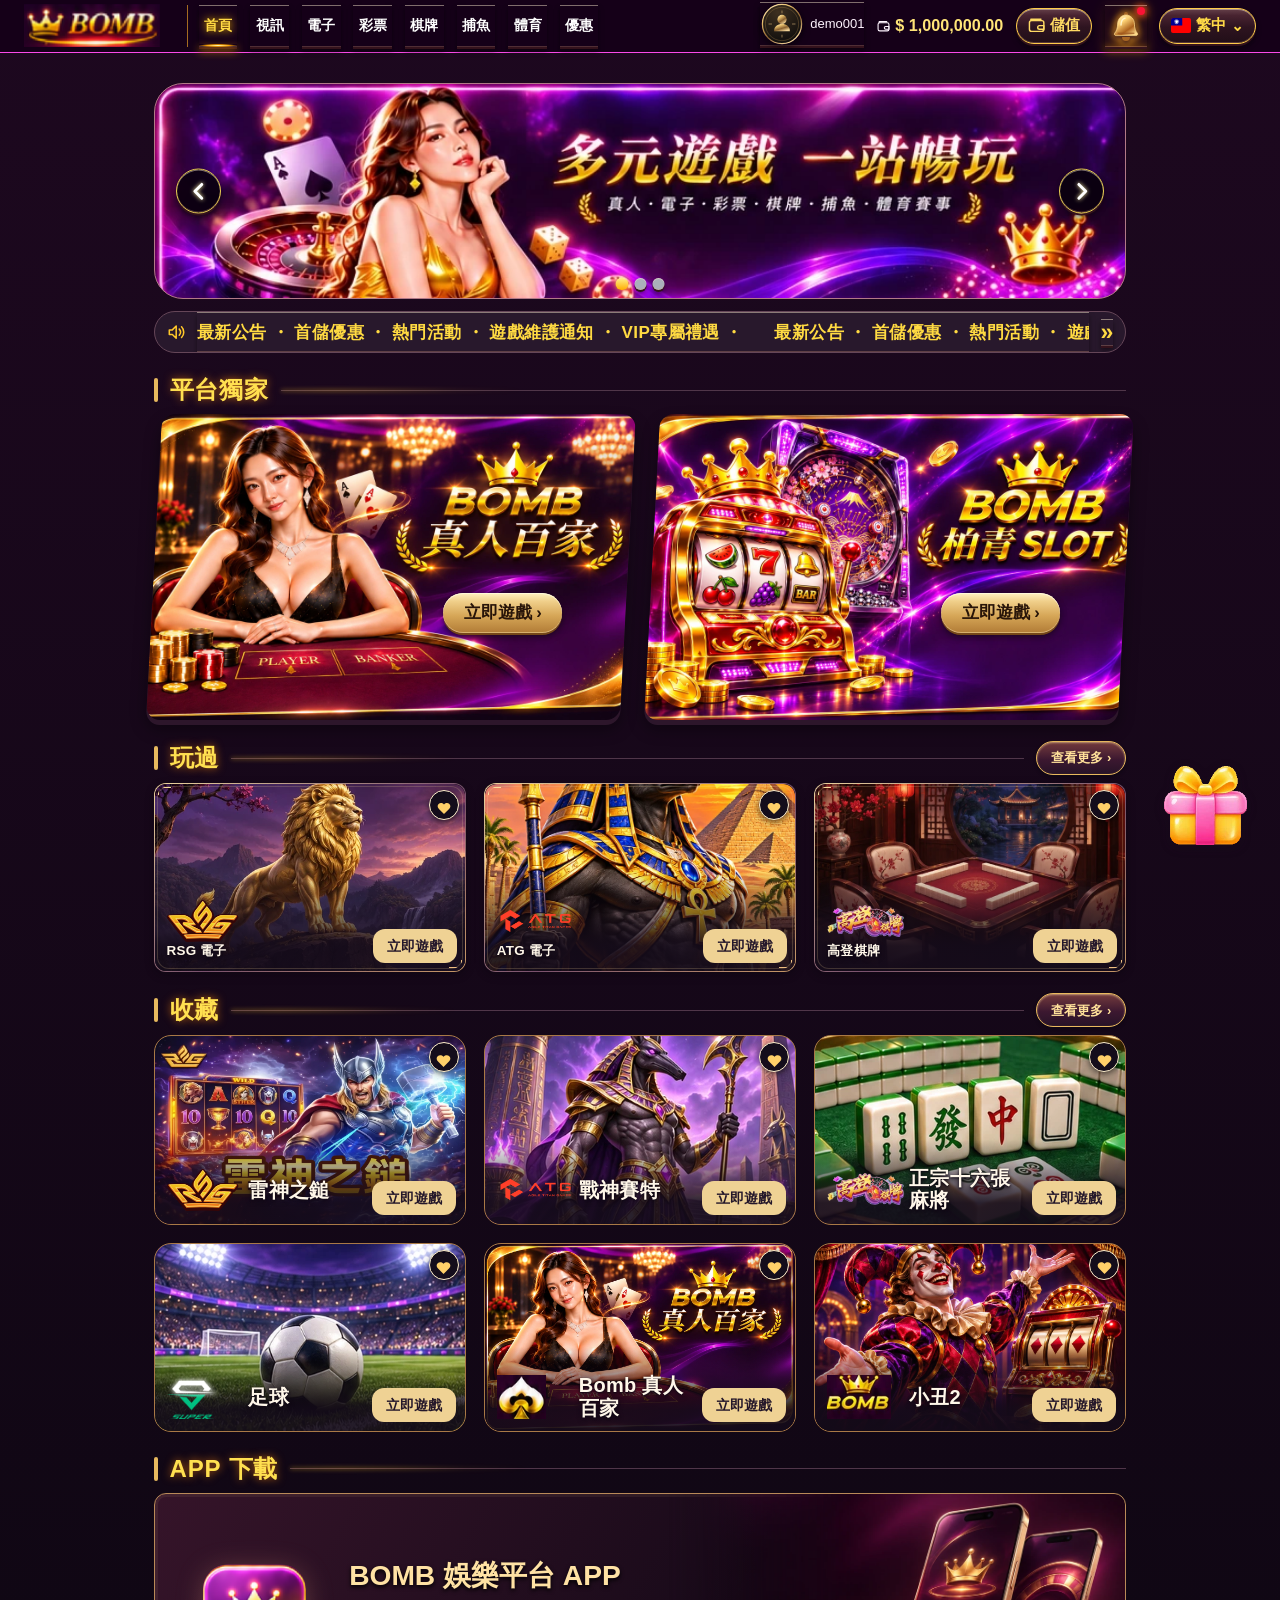
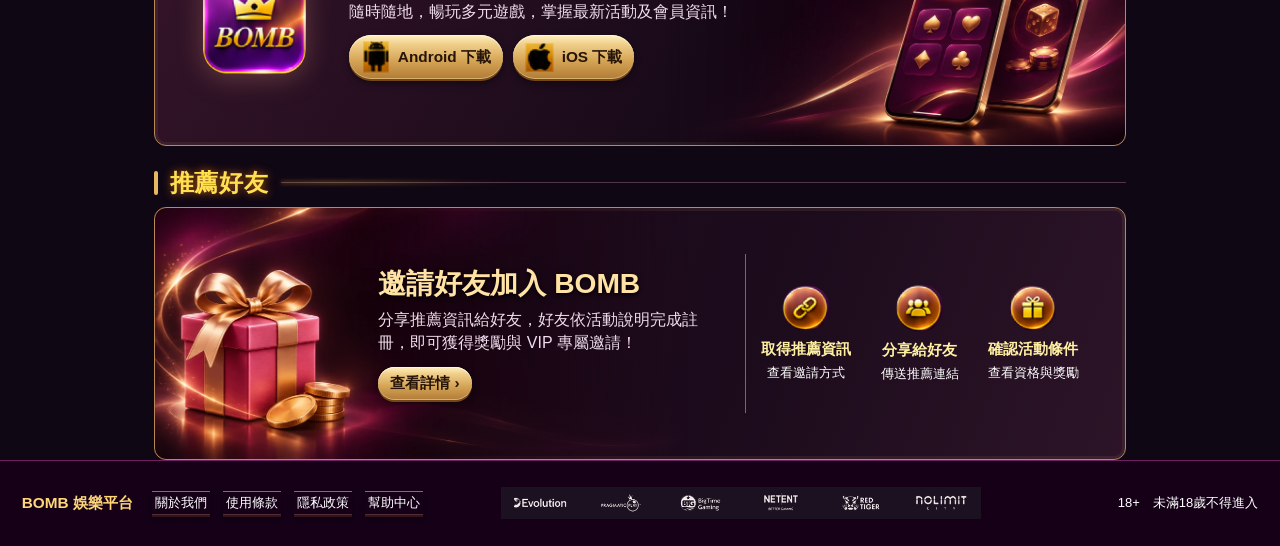
==== index.html @ a10dd6bf "Add files via upload" ====
<!doctype html>
<html lang="zh-Hant">
<head>
<meta charset="utf-8"><meta name="viewport" content="width=device-width, initial-scale=1, viewport-fit=cover">
<title>BOMB 娛樂平台｜RWD 首頁</title>
<style>

:root{--bg:#150018;--gold:#ffda44;--magenta:#fb47ef;--ink:#fff4ff;--panel:#250025;--shadow:0 0 3px #fff,0 0 9px #fe4fd9,0 0 17px #a810c5;font-family:Arial,"Noto Sans TC","Microsoft JhengHei",sans-serif;color-scheme:dark}
*{box-sizing:border-box}html{scroll-behavior:smooth}body{margin:0;min-width:320px;color:#fff;background:radial-gradient(ellipse at top,#31002d 0%,#19001c 42%,#100013 88%);overflow-x:hidden}button{font:inherit;cursor:pointer;color:inherit}button:focus-visible,a:focus-visible{outline:2px solid white;outline-offset:3px}img{display:block;max-width:100%}svg{display:block}button{touch-action:manipulation}
.site-width{width:min(calc(100% - 20px),1690px);margin-inline:auto}.screen{padding-bottom:30px}.neon{border:2px solid #f75bec;box-shadow:inset 0 0 9px #e14bd185,var(--shadow);background:linear-gradient(155deg,#350338,#17001e 70%)}
.icon{width:1.15em;height:1.15em;stroke:currentColor;stroke-width:2;fill:none;stroke-linecap:round;stroke-linejoin:round;display:inline-block;vertical-align:-.18em}.gold{color:var(--gold)}
.top{position:sticky;top:0;z-index:60;border-bottom:1px solid #fa49e8;background:#150018ed;backdrop-filter:blur(14px);padding-top:env(safe-area-inset-top,0px)}
.topline{min-height:42px;display:flex;align-items:center;gap:clamp(10px,1.4vw,22px)}
.brand{display:flex;align-items:center;gap:5px;color:#ffeb75;text-shadow:0 0 8px #f8aa00;text-decoration:none;white-space:nowrap;min-width:max-content}.brand-symbol{width:31px;height:31px;filter:drop-shadow(0 0 3px #ffd24a)}.brand-type{display:flex;flex-direction:column;line-height:.85}.brand-type b{font:bold italic 24px Georgia,serif}.brand-type small{font-size:9px;font-weight:800;letter-spacing:.12em;margin-top:5px}
.primary-menu{display:flex;align-items:center;gap:clamp(8px,1.45vw,23px);margin-right:auto}.primary-menu button{background:none;border:0;font-weight:700;font-size:clamp(11px,1.15vw,17px);white-space:nowrap;transition:color .2s}.primary-menu button:hover,.primary-menu button.selected{color:var(--gold);text-shadow:0 0 9px #ffb700}
.top-actions{margin-left:auto;display:flex;align-items:center;gap:9px}.outline-gold{display:inline-flex;align-items:center;justify-content:center;gap:5px;background:linear-gradient(#571027,#22001b 65%);border:1.5px solid #ffcc4a;border-radius:999px;padding:6px 10px;font-weight:750;font-size:13px;color:#fff3c1;white-space:nowrap;box-shadow:inset 0 0 9px #ffa93466,0 0 7px #fbae44}.outline-gold:hover{filter:brightness(1.2)}.deposit-mini{background:linear-gradient(#ffec87,#f5ac00);color:#3d1500;padding-inline:12px}.notification{position:relative;background:transparent;border:0;padding:5px;display:grid;place-items:center}.notification .icon{width:23px;height:23px}.unread{position:absolute;top:2px;right:2px;background:#fa1336;width:8px;height:8px;border-radius:50%;box-shadow:0 0 7px #f13}.avatar{height:28px;width:28px;border:2px solid var(--gold);border-radius:50%;object-fit:cover}.top-drop{position:relative}
.dropdown{position:absolute;right:0;top:calc(100% + 10px);z-index:90;background:#240329f5;border:1px solid #f8c32a;border-radius:13px;box-shadow:var(--shadow);min-width:175px;padding:7px;display:none}.dropdown.open{display:block}.dropdown button{border:none;background:none;color:#fff;display:flex;align-items:center;gap:8px;padding:9px;width:100%;text-align:left;border-radius:6px;font-size:12px}.dropdown button:hover{background:#66316b}.dropdown p{font-size:12px;margin:8px}
.main{padding-top:5px}.hero{position:relative;border-radius:23px;overflow:hidden;aspect-ratio:1166 / 329;background:#20001e;isolation:isolate}.hero>picture,.hero>picture img{height:100%;width:100%;object-fit:fill}.hero-nav{position:absolute;top:50%;transform:translateY(-50%);border:1px solid #e9cf54;border-radius:50%;background:#09000cba;color:#fff;width:38px;height:38px;display:grid;place-items:center;z-index:3}.hero-nav.prev{left:2.2%}.hero-nav.prev svg{transform:rotate(180deg)}.hero-nav.next{right:2.2%}.hero-nav:hover{background:#7d1b6d}.dots{position:absolute;bottom:9%;left:50%;transform:translateX(-50%);display:flex;gap:6px;z-index:3}.dots button{width:8px;height:8px;padding:0;border:0;background:#aab0ba;border-radius:50%;box-shadow:0 0 3px #fff}.dots button.on{background:linear-gradient(#ffef8a,#ffad00);width:14px;border-radius:30px;box-shadow:0 0 6px #ffc220}.hero .slide-treatment{position:absolute;inset:0;pointer-events:none;opacity:0;transition:opacity .3s}.hero[data-slide="1"] .slide-treatment{opacity:.22;background:linear-gradient(135deg,#ff550080,transparent,#0000ff80)}.hero[data-slide="2"] .slide-treatment{opacity:.24;background:linear-gradient(30deg,#f00c,#9e00fb00,#f9c70066)}
.marquee{display:flex;align-items:center;gap:12px;position:relative;height:33px;border-radius:50px;margin-top:12px;padding:0 12px;overflow:hidden;background:#140017}.marquee>svg{flex:none;color:#ffc729;z-index:2}.marquee-window{flex:1;overflow:hidden;min-width:0}.marquee-motion{display:flex;width:max-content;animation:marquee 24s linear infinite}.marquee-motion span{white-space:nowrap;font-weight:bold;color:#ffda42;font-size:13px;letter-spacing:.025em;padding-right:24px}.marquee:hover .marquee-motion{animation-play-state:paused}.more-announcement{flex:none;background:transparent;border:0;color:var(--gold);font-weight:900;font-size:23px;padding:0;z-index:2}@keyframes marquee{to{transform:translateX(-50%)}}
.section{margin-top:18px}.section-heading{display:flex;align-items:center;gap:9px;margin:0 0 14px;min-height:32px;font-weight:900;font-size:clamp(21px,2.5vw,34px);color:#ffe050;letter-spacing:.035em;text-shadow:0 0 8px #b55e10}.section-heading .icon{width:1.05em;height:1.05em}.heading-line{height:2px;flex:1;background:linear-gradient(90deg,#ffbf31,#ff79d7 50%,transparent);box-shadow:0 0 9px #f59d28}.section-heading .section-link{margin-left:auto;background:transparent;border:0;color:#ffe03a;font-size:.55em;white-space:nowrap}
.feature-grid{display:grid;grid-template-columns:repeat(2,minmax(0,1fr));gap:2.2%}.feature{position:relative;overflow:hidden;aspect-ratio:423/205;border-radius:22px;background:linear-gradient(110deg,#60140b,#28021a 55%,#180017);border-color:#ff7aa5}.feature:nth-child(2){background:linear-gradient(120deg,#28024d,#1b0023 70%);border-color:#db6dff}.feature-art{position:absolute;left:0;top:0;height:100%;width:62%;object-fit:cover;object-position:top left;mask-image:linear-gradient(to right,#000 76%,transparent)}.feature:nth-child(2) .feature-art{width:72%;object-position:center;mask-image:linear-gradient(to right,#000 70%,transparent)}.feature-text{position:absolute;right:3%;top:18%;width:55%;text-align:center;text-shadow:0 2px 6px #000,0 0 7px #ffc56f}.feature-text h3{font:bold italic clamp(22px,3.0vw,45px) Georgia,'Noto Serif TC',serif;margin:0 0 4px}.feature-text p{font-size:clamp(19px,2.25vw,34px);font-weight:900;margin:0 0 13px}.goldbtn{border:0;border-radius:100px;background:linear-gradient(180deg,#fff2a7 0%,#ffd44c 47%,#f5a900 100%);color:#301a00;box-shadow:inset 0 1px 2px #fff,0 2px 4px #070003,0 0 9px #ffae28;font-weight:900;white-space:nowrap}.goldbtn:hover{filter:brightness(1.16);transform:translateY(-1px)}.feature:nth-child(2) .feature-text p{display:none}.feature .goldbtn{padding:8px 25px;font-size:clamp(12px,1.65vw,22px)}
.games-grid{display:grid;grid-template-columns:repeat(3,minmax(0,1fr));gap:12px}.game-card{display:flex;align-items:center;gap:12px;min-width:0;position:relative;padding:10px;border-radius:16px;min-height:111px;transition:transform .2s,filter .2s;background:linear-gradient(180deg,#4f0c51,#240128 28%,#2c0830 75%,#1d001e)}.game-card:hover,.favorite-card:hover{transform:translateY(-2px);filter:brightness(1.13)}.game-card .game-art{width:28%;aspect-ratio:1;object-fit:cover;flex:none;border-radius:11px;box-shadow:0 0 6px #ff87c8;overflow:hidden}.game-info{min-width:0;flex:1;text-align:left}.game-info strong{display:block;font-size:clamp(15px,1.55vw,23px);font-weight:850;line-height:1.12;white-space:normal}.game-info small{display:block;font-size:clamp(10px,1vw,14px);line-height:1.4;white-space:nowrap;color:#fff}.game-info small:first-of-type{margin-top:5px}.play-dot{display:grid;place-items:center;flex:none;width:28px;height:28px;border:0;border-radius:50%;background:linear-gradient(#fff3a6,#ffb900);color:#1a0904;box-shadow:0 0 5px #fbce29;font-weight:900}#favorites{display:none}.favorite-grid{display:none;grid-template-columns:repeat(2,minmax(0,1fr));gap:9px}.favorite-card{min-height:78px;display:flex;align-items:center;gap:12px;padding:7px;border-radius:15px;min-width:0;transition:transform .2s,filter .2s}.favorite-card .game-art{width:62px;height:62px;border-radius:10px;object-fit:cover}.favorite-card .game-info strong{font-size:clamp(14px,1.7vw,22px)}.favorite-card .game-info small{color:#ffe39a}.favorite-card .goldbtn{padding:7px 16px;font-size:clamp(11px,1vw,16px);margin-left:auto}.favorite-rem{border:0;color:#ffe86a;background:none;font-size:12px;padding:3px}
.app-banner{position:relative;display:flex;align-items:center;gap:20px;min-height:179px;padding:20px 3%;border-radius:22px;overflow:hidden;background:radial-gradient(ellipse at 70% 60%,#6e064c,#2c0528 65%,#1e0217)}.app-logo{width:135px;height:135px;border-radius:25px;flex:none;display:grid;place-items:center;background:linear-gradient(150deg,#8e28bd,#230025);border:2px solid #f8a5f0;box-shadow:var(--shadow);color:gold;font:bold italic 25px Georgia}.app-logo .icon{width:65px;height:65px}.app-copy{z-index:2;min-width:0}.app-copy h3{font-size:clamp(22px,2.3vw,34px);color:var(--gold);margin:0}.app-copy p{font-size:14px;margin:5px 0 15px}.app-copy button{margin-right:10px;padding:10px 23px}.app-phones{position:absolute;right:2%;bottom:-7%;height:120%;max-width:46%;object-fit:contain;object-position:right bottom;mask-image:linear-gradient(90deg,transparent,#000 30%)}
.referral{display:grid;grid-template-columns:22% 38% 1fr;gap:12px;align-items:center;position:relative;overflow:hidden;min-height:185px;border-radius:22px;padding:12px 18px;background:radial-gradient(ellipse at 62% 50%,#5c0858,#220026 70%)}.gift-art{width:100%;height:155px;object-fit:cover;object-position:center;mask-image:linear-gradient(90deg,#000 52%,transparent 82%)}.referral-copy h3{font-size:clamp(20px,2.2vw,31px);margin:0 0 8px;color:#ffe050}.referral-copy p{font-size:clamp(11px,1.1vw,15px);line-height:1.5;margin:0 0 9px}.referral-copy .goldbtn{padding:8px 30px;font-size:16px}.ref-steps{display:flex;justify-content:space-evenly;gap:10px;border-left:1px solid #e25dba;padding-left:15px}.ref-step{display:grid;justify-items:center;gap:6px;min-width:0;text-align:center}.step-circle{height:43px;width:43px;border-radius:50%;background:linear-gradient(#ffeb92,#edac08);display:grid;place-items:center;color:#4b2000;box-shadow:0 0 7px #ffb82d}.ref-step strong{color:#fff0a1;font-size:13px}.ref-step small{font-size:10px;white-space:nowrap}
.footer{display:flex;align-items:center;justify-content:space-between;border-top:1px solid #8c267d;color:#fff;font-size:13px;min-height:72px;margin-top:30px;gap:15px}.footer div{display:flex;gap:27px}.footer button{border:0;background:none;color:#fff;font-size:13px}.floating{position:fixed;right:10px;top:39%;z-index:40;display:flex;flex-direction:column;gap:5px}.floating button{height:52px;width:52px;border-radius:10px;border:1px solid #e6d0ff;background:linear-gradient(145deg,#3c4fe2,#0832a8);box-shadow:0 0 7px #de60ff;font-size:11px;display:flex;flex-direction:column;align-items:center;justify-content:center;gap:3px}.floating button:nth-child(2){background:linear-gradient(145deg,#ff52b1,#9f0051)}.floating button:nth-child(3){background:linear-gradient(145deg,#af25ff,#6500a7)}.floating svg{width:22px;height:22px}
.mobile-bottom{display:none}.modal-wrap{position:fixed;inset:0;z-index:101;background:#050007c8;display:none;align-items:center;justify-content:center;padding:20px}.modal-wrap.open{display:flex}.modal{max-width:460px;width:100%;padding:22px;border-radius:20px;background:#24002a;border:2px solid #e95dd9;box-shadow:0 0 25px #f052ef}.modal h3{color:#ffe277;margin:0 0 12px;font-size:22px}.modal p{line-height:1.6;font-size:14px}.modal .modal-actions{display:flex;justify-content:flex-end;gap:12px}.modal .modal-actions button{padding:9px 18px}.modal-close{border:1px solid #ffca3a;color:#ffda70;background:transparent;border-radius:20px}
@media(max-width:899px){
 .screen{padding-bottom:calc(74px + env(safe-area-inset-bottom,0px))}.site-width{width:calc(100% - 20px)}.topline{height:49px;min-height:49px;gap:5px}.brand-symbol{width:25px;height:25px}.brand-type b{font-size:20px}.brand-type small{font-size:7px;margin-top:3px}.primary-menu,.deposit-mini,.avatar{display:none}.top-actions{gap:5px}.outline-gold{padding:5px 6px;font-size:10px;gap:2px}.outline-gold .icon{width:14px;height:14px}.notification{padding:3px}.notification .icon{width:21px;height:21px}.unread{width:7px;height:7px}.main{padding-top:2px}
 .hero{aspect-ratio:883/222;border-radius:17px}.hero-nav{width:22px;height:22px}.hero-nav svg{width:14px}.dots{bottom:8%;gap:4px}.dots button{height:5px;width:5px}.dots button.on{width:11px}
 .marquee{height:21px;margin-top:7px;padding:0 7px;gap:5px;border-width:1px}.marquee>svg{height:14px;width:14px}.marquee-motion span{font-size:9px;padding-right:12px}.more-announcement{font-size:17px}
 .section{margin-top:8px}.section-heading{font-size:clamp(15px,4vw,22px);min-height:21px;margin-bottom:6px;gap:5px}.section-heading .section-link{font-size:10px}.feature-grid{gap:3%}.feature{aspect-ratio:415/225;border-radius:12px;border-width:1.5px}.feature-art{width:100%;height:80%;object-fit:cover;object-position:center top;mask-image:linear-gradient(to bottom,#000 0%,#000 45%,transparent 100%)}.feature:nth-child(2) .feature-art{width:100%;height:83%;mask-image:linear-gradient(to bottom,#000 0%,#000 50%,transparent 100%)}.feature-text{top:auto;bottom:5%;left:0;width:100%;right:0}.feature:first-child .feature-text h3::after{content:" 真人百家"}.feature-text h3{font-size:clamp(11px,3.25vw,20px);margin:0 0 3px}.feature-text p{display:none}.feature .goldbtn{font-size:clamp(8px,2.3vw,12px);padding:3px 12px}
 .games-grid{gap:4px}.game-card{gap:4px;padding:3px;border-radius:10px;min-height:43px;aspect-ratio:auto;border-width:1.2px}.game-card .game-art{width:32%;border-radius:6px}.game-info strong{font-size:clamp(8.5px,2.5vw,13px);line-height:1.12}.game-info small{font-size:clamp(6.5px,1.8vw,9px);line-height:1.2}.game-info small:first-of-type{margin-top:2px}.play-dot{width:clamp(12px,3.2vw,18px);height:clamp(12px,3.2vw,18px);font-size:9px}
 #favorites{display:block}.favorite-grid{display:grid;gap:5px}.favorite-card{min-height:46px;aspect-ratio:auto;padding:3px 5px;border-radius:10px;border-width:1.1px;gap:5px}.favorite-card .game-art{width:19%;height:auto;aspect-ratio:1;border-radius:5px}.favorite-card .game-info strong{font-size:clamp(9px,2.7vw,13px)}.favorite-card .game-info small{font-size:clamp(7px,1.95vw,10px)}.favorite-card .goldbtn{padding:4px 6px;font-size:clamp(7px,1.85vw,9px)}.favorite-card .favorite-rem{display:none}
 .app-section,.footer,.floating{display:none}.referral{grid-template-columns:24% 41% 1fr;gap:3px;min-height:76px;aspect-ratio:auto;padding:5px;border-radius:12px;border-width:1.3px}.gift-art{width:100%;height:100%;object-fit:cover}.referral-copy h3{font-size:clamp(10px,2.7vw,15px);margin:0 0 2px}.referral-copy p{font-size:clamp(6px,1.5vw,8px);line-height:1.25;margin:0 0 4px}.referral-copy .goldbtn{padding:3px 12px;font-size:clamp(8px,2vw,10px)}.ref-steps{flex-direction:column;gap:1px;padding-left:4px}.ref-step{display:flex;align-items:center;gap:4px;text-align:left}.step-circle{width:clamp(13px,3.4vw,18px);height:clamp(13px,3.4vw,18px);flex:none;font-size:10px}.ref-step strong{font-size:clamp(6px,1.65vw,8px)}.ref-step small{display:none}
 .mobile-bottom{display:flex;position:fixed;bottom:0;left:0;right:0;z-index:70;background:linear-gradient(#530b51ed,#160017f5);border:2px solid #db46ce;border-bottom:0;border-radius:28px 28px 0 0;box-shadow:0 0 12px #fb45d4;align-items:center;justify-content:space-around;height:calc(59px + env(safe-area-inset-bottom,0px));padding-bottom:env(safe-area-inset-bottom,0px)}.mobile-bottom button{flex:1;border:0;background:transparent;color:#fff;display:flex;flex-direction:column;align-items:center;justify-content:center;font-size:clamp(9px,2.6vw,12px);font-weight:bold;gap:3px;height:100%;padding:0}.mobile-bottom .icon{width:22px;height:22px}.mobile-bottom button.active{color:#ffe7a0;background:linear-gradient(#ffe07a,#e68c00);border:1px solid #ffe58c;box-shadow:0 0 13px #ffb31c;border-radius:20px;margin:5px 2px}.mobile-bottom .crown-zone{position:relative;color:#ffce38;justify-content:flex-end;padding-bottom:3px}.crown-orb{height:63px;width:63px;position:absolute;bottom:18px;left:50%;transform:translateX(-50%);background:radial-gradient(circle,#8c2a06 35%,#240014 69%);border:2px solid #ffc335;box-shadow:0 0 9px #ffd41b,0 0 18px #ff9b00;display:grid;place-items:center;border-radius:50%;animation:crownPulse 2.1s ease-in-out infinite}.crown-orb svg{height:39px;width:39px;filter:drop-shadow(0 0 6px #ffcf35)}.mobile-bottom .crown-zone strong{position:relative;z-index:1;color:#ffc633;font-size:14px;text-shadow:0 0 6px #fda000}
}
@keyframes crownPulse{0%,100%{filter:brightness(1);box-shadow:0 0 8px #ffd41b,0 0 17px #ff9b00}50%{filter:brightness(1.28);box-shadow:0 0 13px #ffec72,0 0 28px #ff9b00}}
@media(prefers-reduced-motion:reduce){.marquee-motion,.crown-orb{animation:none}}


/* Scale the original compositions within the same responsive document. */
:root {
  --u: min(calc((100vw - 20px) / 1168), calc(1690px / 1168));
  --safe-top: env(safe-area-inset-top, 0px);
  --safe-bottom: env(safe-area-inset-bottom, 0px);
  --safe-left: env(safe-area-inset-left, 0px);
  --safe-right: env(safe-area-inset-right, 0px);
  --gold-text: #ffe478;
}
body { background: radial-gradient(ellipse at 50% 43%,#350128,#1c0029 72%,#18001e); }
.top { padding-top: var(--safe-top); }
.topline { height: max(45px,calc(48 * var(--u))); gap: calc(18 * var(--u)); }
.brand img { width: calc(133 * var(--u)); }
.primary-menu { flex: 1; justify-content: space-between; gap: 2px; border-left: 1px solid #a46b21; padding-left: calc(10 * var(--u)); }
.primary-menu button { position: relative; padding: calc(11 * var(--u)) calc(5 * var(--u)); font-size: calc(17 * var(--u)); }
.primary-menu button.selected::after { content: ""; position: absolute; inset: auto 0 0; height: 3px; background: radial-gradient(ellipse,#fff9b1,#ffa400 40%,transparent 75%); box-shadow: 0 4px 9px #ff9400; }
.top-actions { gap: calc(11 * var(--u)); }
.outline-gold { font-size: calc(15 * var(--u)); padding: calc(7 * var(--u)) calc(10 * var(--u)); color: #ffda47; }
.deposit-mini { background: linear-gradient(#551029,#330023); color:#ffdb64; }
.notification { color:#ffe64b; filter: drop-shadow(0 0 4px #f89c00); }
.notification .icon { width: calc(31 * var(--u)); height: calc(31 * var(--u)); fill: #ffcd23; }
.avatar-button { padding:0; border:0; background:none; }
.avatar { width:calc(39 * var(--u)); height:calc(39 * var(--u)); }
.hero { aspect-ratio:1168/332; border-radius:calc(29 * var(--u)); touch-action:pan-y; background:
    radial-gradient(ellipse at 45% 96%,#d20aff 0%,transparent 24%),
    radial-gradient(ellipse at 10% 28%,#5c0577,transparent 43%),
    radial-gradient(ellipse at 95% 38%,#470765,transparent 45%),
    repeating-linear-gradient(158deg,transparent 0 24%,#6e00a656 26%,transparent 29%),
    linear-gradient(120deg,#2e0053,#160026 67%,#480068); }
.hero::before {content:"";position:absolute;left:29%;right:-14%;bottom:-50%;height:70%;border-radius:50%;border-top:calc(5 * var(--u)) solid #af4bff;box-shadow:0 -4px 15px #9f19ff,0 -10px 25px #f030f9;transform:rotate(-11deg);pointer-events:none;}
.hero>picture { position:absolute; inset:0; }
.hero>picture .hero-art { position:absolute; left:4.8%; bottom:0; width:auto; height:99%; object-fit:contain; }
.hero-decor { position:absolute; width:auto; pointer-events:none; }
.d-hero-crown { bottom:0; right:0; height:45%; }
.d-dice { bottom:0; left:38%; height:43%; }
.m-streak,.m-chip,.mobile-title { display:none; }
.hero-copy { position:absolute; left:40%; top:18%; right:9%; text-align:center; }
.hero-copy h1 { color:#ffd249; background:linear-gradient(#fffdf0 31%,#ffe94e 54%,#ffa000 90%); background-clip:text; -webkit-text-fill-color:transparent; filter:drop-shadow(0 0 5px #f4533c); margin:0; font:900 italic calc(56 * var(--u))/1.12 'Noto Serif CJK TC',serif; letter-spacing:.045em; white-space:nowrap; }
.hero-copy p { margin:calc(10 * var(--u)) 0 0; font-size:calc(19 * var(--u)); font-weight:800; letter-spacing:.11em; color:#fff0fa; text-shadow:0 2px 4px black; }
.dots { left:54%; bottom:16%; }
.dots button { width:calc(12 * var(--u)); height:calc(12 * var(--u)); }
.dots button.on { width:calc(13 * var(--u)); }
.hero-nav { width:calc(45 * var(--u)); height:calc(45 * var(--u)); }
.hero-nav .icon { width:55%;height:55%;stroke-width:3; }
.marquee { height:calc(39 * var(--u)); margin-top:calc(18 * var(--u)); }
.marquee-window { background:none; border:0; text-align:left; padding:0; height:100%; }
.marquee-motion>span { padding-right:calc(8 * var(--u)); }
.marquee-motion span { font-size:calc(17 * var(--u)); }
.section { margin-top:calc(22 * var(--u)); }
.section-heading { font-size:calc(34 * var(--u)); min-height:calc(41 * var(--u)); margin-bottom:calc(17 * var(--u)); }
.heading-icon { width:1.16em; height:1.16em; flex:none; }
.heading-icon img { width:100%; height:100%; object-fit:contain; }
.heading-line { background:linear-gradient(90deg,#ff9a1c 0%,#fff8a7 5%,#ea5fff 18%,#b719ac 84%,transparent); flex:auto; position:relative; }
.heading-line::before {content:"";position:absolute;inset:-5px 0;background:radial-gradient(ellipse at 6% 50%,#ffc029aa,transparent 17%);filter:blur(2px);}
.feature-grid { margin-inline:1.65% 6.25%; gap:2.4%; }
.feature { aspect-ratio:535/262; transform:skewX(-3deg); border-color:#ffe485; box-shadow:0 0 9px #ff5aa7,0 0 18px #ec187c,inset 0 0 11px #ff992f; background:radial-gradient(ellipse at 48% 0,#913739,#230b07 57%,#1a030a); }
.feature:nth-child(2) {border-color:#ffe289;background:radial-gradient(ellipse at 72% 20%,#5f2434,#2b1006 55%,#1e002a);}
.feature-art { width:61%; transform:skewX(3deg) scale(1.025); object-fit:cover; mask-image:linear-gradient(90deg,#000 75%,transparent); }
.feature:nth-child(2) .feature-art {width:61%;mask-image:linear-gradient(90deg,#000 77%,transparent);}
.feature-text { width:45%; top:12%; right:1.5%; transform:skewX(3deg); color:var(--gold-text); }
.feature-text h3 { font-size:calc(56 * var(--u)); line-height:1.03; }
.feature-text p { font-size:calc(35 * var(--u)); margin-bottom:calc(22 * var(--u)); }
.feature:nth-child(2) h3 { max-width:4.1em; margin:0 auto calc(22 * var(--u)); font-size:calc(45 * var(--u)); line-height:1.15; }
.feature .goldbtn { padding:calc(10 * var(--u)) calc(31 * var(--u)); font-size:calc(24 * var(--u)); }
.games-grid { gap:calc(17 * var(--u)) calc(13 * var(--u)); }
.game-card,.favorite-card { border-color:#f891df; box-shadow:inset 0 0 9px #e14bd170,0 0 4px #ff98dc,0 0 9px #e61bc86c; }
.game-card::before,.favorite-card::before,.feature::before,.app-banner::before,.referral::before { content:""; position:absolute; inset:0; background:radial-gradient(ellipse 39% 6% at 50% 0,#fff3fc,#ff35c8 34%,transparent 100%); pointer-events:none; z-index:2; }
.game-card { cursor:pointer; height:calc(122 * var(--u)); min-height:0; padding:calc(10 * var(--u)); gap:calc(15 * var(--u)); }
.game-card picture { flex:0 0 34%; min-width:0; }
.game-card .game-art { width:100%; aspect-ratio:124/88; object-fit:cover; box-shadow:none; }
.game-info strong { font-size:calc(23 * var(--u)); }
.game-info small { font-size:calc(14 * var(--u)); }
.game-info .play-time {display:flex;gap:.8em;}
.play-dot { width:calc(35 * var(--u));height:calc(35 * var(--u));font-size:calc(16 * var(--u));padding:0; }
.game-card:hover,.favorite-card:hover,.feature:focus-within,.feature:hover { filter:brightness(1.16); }
.app-banner,.referral { min-height:0; border-color:#ffc46f; box-shadow:var(--shadow),inset 0 0 16px #ff7d44; background:
  radial-gradient(ellipse at 7% -22%,#e7731c,transparent 32%),
  radial-gradient(ellipse at 92% 115%,#d66922,transparent 36%),
  linear-gradient(126deg,#250721,#4d0c44 50%,#210824); }
.app-banner {height:calc(207 * var(--u)); padding:0 4.6%; gap:calc(24 * var(--u));}
.app-logo { width:calc(147 * var(--u));height:auto;border:0;box-shadow:none; }
.app-copy h3,.referral-copy h3 {font-size:calc(32 * var(--u));text-shadow:0 2px 4px #000;}
.app-copy p,.referral-copy p {font-size:calc(16 * var(--u));}
.app-copy button,.referral-copy .goldbtn {font-size:calc(19 * var(--u));padding:calc(10 * var(--u)) calc(30 * var(--u));}
.app-phones { height:100%;bottom:0;right:6%;max-width:34%;mask-image:none; }
.referral {height:calc(212 * var(--u));grid-template-columns:17.8% 36% 1fr;gap:calc(12 * var(--u));padding:0 1.2%;}
.gift-art {height:auto;width:100%;object-fit:contain;mask-image:none;}
.step-art { width:calc(72 * var(--u)); margin-bottom:calc(4 * var(--u)); }
.ref-steps { height:74%;align-items:center;padding-left:calc(15 * var(--u)); }
.ref-step { display:grid; grid-template-columns:auto auto; align-items:center; gap:calc(5 * var(--u)); }
.ref-step .step-art { grid-column:1/-1; }
.ref-step .step-circle { width:calc(31 * var(--u));height:calc(31 * var(--u));font-size:calc(17 * var(--u));font-weight:800; }
.ref-step strong { font-size:calc(15 * var(--u)); white-space:nowrap; }
.ref-step small { display:block;font-size:calc(13 * var(--u));margin-top:.45em; }
.footer { min-height:calc(81 * var(--u));margin-top:calc(35 * var(--u)); }
.floating { top:clamp(160px,42.5vh,680px); right:max(8px,calc((100vw - 1690px) / 2)); }
#floatActions {display:grid;gap:5px;}
#floatActions[hidden] {display:none;}
.floating button {width:calc(62 * var(--u));height:calc(53 * var(--u));font-size:calc(11 * var(--u));}
.float-art {width:56%;height:58%;object-fit:contain;}
#floatToggle {height:24px;width:28px;align-self:end;background:#3a1046;}
.modal-wrap { position:fixed; padding:0; width:min(460px,calc(100vw - 30px)); height:auto; max-height:calc(100dvh - var(--safe-top) - var(--safe-bottom) - 24px); overflow:auto; inset:0; margin:auto; border:0; background:transparent; color:white; }
.modal-wrap[open] {display:block;}
.modal-wrap::backdrop {background:#050007c8;}
.modal {border-width:2px;box-shadow:none;}
.modal-content-list {display:grid;gap:6px;margin:10px 0;}
.modal-content-list button {text-align:left; background:#501657; border:1px solid #9e459d; padding:8px;border-radius:8px;}
.modal-content-list button:hover {background:#752877;}
.modal-close[hidden] {display:none;}

@media(max-width:899px) {
  :root { --u:calc(100vw / 941); }
  body {background:radial-gradient(ellipse at 48% 27%,#230623,#10000d 73%);}
  .site-width {width:calc(100% - max(6vw, var(--safe-left) + var(--safe-right)));}
  .top {border:0;background:#140011f0;}
  .topline {height:calc(83 * var(--u));min-height:39px;width:90%;}
  .brand img {width:calc(205 * var(--u));}
  .avatar-button,.deposit-mini,.desktop-title {display:none;}
  .mobile-title {display:inline;}
  .top-actions {gap:calc(12 * var(--u));}
  .top-actions .notification {order:5;color:#fff;filter:none;}
  .notification .icon {height:calc(46 * var(--u));width:calc(46 * var(--u));fill:none;}
  .outline-gold {padding:calc(8 * var(--u)) calc(14 * var(--u));font-size:calc(23 * var(--u));color:#fff;gap:calc(7 * var(--u));}
  .outline-gold .icon {width:calc(28 * var(--u));height:calc(28 * var(--u));}
  .main {padding-top:calc(4 * var(--u));padding-bottom:calc(148 * var(--u) + var(--safe-bottom));}
  .hero {aspect-ratio:886/224;border-radius:calc(33 * var(--u));}
  .hero>picture .hero-art {left:auto;right:1%;height:100%;}
  .d-hero-crown,.d-dice {display:none;}
  .m-streak {display:block;left:0;top:0;height:100%;}
  .m-chip {display:block;left:31%;bottom:6%;height:25%;}
  .hero-copy {left:9%;top:23%;right:auto;width:53%;}
  .hero-copy h1 {font-size:calc(51 * var(--u));letter-spacing:.018em;}
  .hero-copy p {display:block;font-size:calc(26 * var(--u));margin:calc(9 * var(--u)) 0 0;}
  .hero-copy p.desktop-title {display:none;}
  .hero-nav {width:calc(51 * var(--u));height:calc(51 * var(--u));}
  .dots {left:50%;bottom:8%;gap:calc(13 * var(--u));}
  .dots button {width:calc(15 * var(--u));height:calc(15 * var(--u));}
  .dots button.on {width:calc(27 * var(--u));}
  .marquee {height:calc(44 * var(--u));margin-top:calc(15 * var(--u));}
  .marquee-motion span {font-size:calc(21 * var(--u));color:white;}
  .section {margin:calc(11 * var(--u)) calc(12 * var(--u)) 0;}
  .section-heading {font-size:calc(36 * var(--u));min-height:calc(42 * var(--u));margin-bottom:calc(8 * var(--u));}
  .section-heading .section-link {font-size:calc(23 * var(--u));padding:0;}
  .feature-grid {margin:0 2%;gap:5%;}
  .feature {aspect-ratio:412/217;transform:skewX(-10deg);border-radius:calc(27 * var(--u));}
  .feature:first-child {border-color:#fff0c5;background:linear-gradient(#4e1f05,#220602);box-shadow:0 0 8px #ff6821,inset 0 0 8px #ff7926;}
  .feature:nth-child(2) {border-color:#fdd4ff;background:linear-gradient(#310372,#200024);box-shadow:0 0 8px #d22bff,inset 0 0 8px #ac1fff;}
  .feature-art,.feature:nth-child(2) .feature-art { transform:skewX(10deg) scale(1.07);width:100%; height:73%;mask-image:linear-gradient(#000 81%,transparent);object-position:center top;}
  .feature-text {transform:skewX(10deg);top:auto;bottom:4%;width:100%;color:#fff0fa;text-shadow:0 2px 5px #000;}
  .feature-text h3,.feature:nth-child(2) h3 {font-size:calc(29 * var(--u));max-width:none;margin:0 0 calc(5 * var(--u));}
  .feature .goldbtn {font-size:calc(22 * var(--u));padding:calc(4 * var(--u)) calc(26 * var(--u));}
  .games-grid {gap:calc(8 * var(--u)) calc(14 * var(--u));}
  .game-card {height:calc(89 * var(--u));padding:calc(6 * var(--u));gap:calc(10 * var(--u));border-radius:calc(20 * var(--u));}
  .game-card picture {flex-basis:36%;}
  .game-card .game-art {aspect-ratio:98/75;}
  .game-info strong {font-size:calc(22 * var(--u));}
  .game-info small {font-size:calc(16 * var(--u));}
  .game-info .play-time {display:block;}
  .play-dot {width:calc(28 * var(--u));height:calc(28 * var(--u));font-size:calc(17 * var(--u));align-self:flex-end;margin-bottom:calc(6 * var(--u));}
  .favorite-grid {gap:calc(8 * var(--u)) calc(15 * var(--u));}
  .favorite-card {position:relative;height:calc(78 * var(--u));min-height:0;border-radius:calc(18 * var(--u));padding:0 calc(20 * var(--u));gap:calc(20 * var(--u));}
  .favorite-card picture {flex:0 0 24%;min-width:0;}
  .favorite-card .game-art {width:100%;aspect-ratio:90/66;}
  .favorite-card .game-info strong {font-size:calc(21 * var(--u));}
  .favorite-card .game-info small {font-size:calc(16 * var(--u));color:white;}
  .favorite-card .goldbtn {font-size:calc(15 * var(--u));padding:calc(7 * var(--u)) calc(12 * var(--u));}
  .referral {height:calc(148 * var(--u));margin-inline:calc(-5 * var(--u));grid-template-columns:24% 43% 1fr;gap:2px;padding:0 1%;border-radius:calc(20 * var(--u));}
  .referral-copy h3 {font-size:calc(26 * var(--u));margin:0 0 2px;}
  .referral-copy p {font-size:calc(15 * var(--u));margin:0 0 4px;}
  .referral-copy .goldbtn {font-size:calc(19 * var(--u));padding:calc(5 * var(--u)) calc(22 * var(--u));}
  .ref-steps {align-items:stretch;height:auto;padding-left:calc(12 * var(--u));gap:calc(3 * var(--u));}
  .ref-step {display:flex;gap:calc(10 * var(--u));}
  .ref-step .step-art {display:none;}
  .ref-step .step-circle {width:calc(31 * var(--u));height:calc(31 * var(--u));font-size:calc(18 * var(--u));}
  .ref-step strong {font-size:calc(15 * var(--u));}
  .ref-step small {font-size:calc(12 * var(--u));margin-top:0;}
  .mobile-bottom { left:max(2.4vw,var(--safe-left));right:max(2.4vw,var(--safe-right));bottom:calc(7 * var(--u) + var(--safe-bottom));height:calc(110 * var(--u));padding:calc(4 * var(--u));border:1px solid #ff80e9;border-radius:calc(48 * var(--u));background:radial-gradient(ellipse at 50% 100%,#650946,transparent 70%),linear-gradient(#381530,#15091a 65%,#29051f);box-shadow:inset 0 0 9px #ff78df80,0 0 6px #ff58d7,0 0 0 100vmax transparent;}
  .mobile-bottom::after {content:"";position:absolute;z-index:-1;top:100%;left:-3vw;right:-3vw;height:calc(10 * var(--u) + var(--safe-bottom));background:#11000f;}
  .mobile-bottom button {position:relative;font-size:calc(24 * var(--u));white-space:nowrap;gap:2px;}
  .mobile-bottom button.active {margin:0;background:radial-gradient(ellipse at 46% 100%,#ffb100,#7b3304 63%,#f8a708);color:#fff2c8;border-radius:calc(36 * var(--u));}
  .nav-art {height:calc(44 * var(--u));width:auto;object-fit:contain;}
  .mobile-bottom .crown-zone {padding-bottom:calc(5 * var(--u));}
  .mobile-bottom .crown-zone strong {font-size:calc(27 * var(--u));}
  .crown-orb {width:calc(115 * var(--u));height:calc(104 * var(--u));bottom:calc(41 * var(--u));border:0;background:radial-gradient(circle,#a94704,#38030c 64%,#ff9d10 70%,transparent 73%);animation:crownPulse 2.1s ease-in-out infinite,crownGlint 5.2s ease-in-out infinite;}
  .crown-orb img {width:118%;max-width:none;height:100%;object-fit:contain;}
  .crown-zone:active .crown-orb {scale:.90;}
}
@keyframes crownGlint {0%,70%,74%,100%{opacity:1}72%{opacity:.86}76%{opacity:.96}}
@media(prefers-reduced-motion:reduce){html{scroll-behavior:auto}.marquee-motion,.crown-orb{animation:none}.game-card,.favorite-card{transition:none}}

.hero {border-color:#fff4ff;box-shadow:inset 0 0 8px #ff008e,0 0 4px #fff,0 0 10px #ff32da,0 0 21px #fe04a6;}
.hero-nav {background:#08000de0;}
.hero-nav .icon {filter:drop-shadow(0 0 2px #fff5a9);}
.d-upper-light {top:0;right:9%;height:22%;}
.m-upper-chip {display:none;}
.hero::after {content:"";position:absolute;pointer-events:none;inset:0;border-radius:inherit;box-shadow:inset 0 0 9px #ff16cb, inset 0 2px 2px #fff3e9;z-index:2;}
@media(max-width:899px) {
  .d-upper-light {display:none;}
  .m-upper-chip {display:block;top:0;left:47%;height:16%;}
  .m-streak {height:100%;}
  .hero-copy {left:9.5%;width:51%;top:24%;}
  .hero-copy h1 {font-size:calc(57 * var(--u));}
  .hero-copy p {font-size:calc(24 * var(--u));}
  .ref-step>div {font-size:calc(15 * var(--u));line-height:1.1;}
  .ref-step {min-height:0;}
  .gift-art {max-height:calc(136 * var(--u));}
  .referral-copy h3 {line-height:1.13;}
  .referral-copy p {line-height:1.2;}
  .game-info .play-time span {display:block;}
  .game-info .play-time span:first-child::before {content:"";display:inline-block;width:.62em;height:.56em;margin-right:.3em;border-radius:1px;background:radial-gradient(circle,#3b1a00 28%,#ffcf42 33%);}
  .game-card .play-dot {margin-left:calc(-4 * var(--u));}
  .game-card .game-info small {font-size:calc(15 * var(--u));}
  .favorite-card .goldbtn {font-size:calc(17 * var(--u));padding-inline:calc(15 * var(--u));}
  .mobile-bottom button.active {border-color:#ffd753;}
}
.hero-nav {padding:0;}
@media(max-width:899px) {
  :root {--vertical-gap:clamp(0px,calc((100dvh - 181vw - var(--safe-top) - var(--safe-bottom)) / 10),9px);}
  .section {margin-top:calc(11 * var(--u) + var(--vertical-gap));}
  .game-card {height:calc(89 * var(--u) + var(--vertical-gap) * .65);}
  .favorite-card {height:calc(78 * var(--u) + var(--vertical-gap) * .65);}
  .mobile-bottom::before {
    content:"";
    position:absolute;
    inset:0;
    border-radius:inherit;
    pointer-events:none;
    background:radial-gradient(ellipse 48% 7% at 30% 0%,#fff3fd,#ff28be 22%,transparent 65%),
      radial-gradient(ellipse 49% 7% at 72% 0%,#fff3fd,#ff28be 22%,transparent 65%),
      radial-gradient(ellipse 47% 8% at 50% 100%,#ffd0fa,#fc32dc 42%,transparent 76%);
  }
}

@media(max-width:899px) {
  .main {padding-bottom:calc(174 * var(--u) + var(--safe-bottom));}
}

.app-copy button {display:inline-flex;align-items:center;gap:.5em;}
.app-os {width:calc(29 * var(--u));height:calc(32 * var(--u));object-fit:contain;mix-blend-mode:multiply;}
.download-art {position:absolute;right:3%;bottom:18%;height:40%;width:auto;}
.hero-copy {top:21.5%;}
.floating {top:min(calc(460 * var(--u)),64vh);}
.game-card {border-radius:calc(17 * var(--u));}
@media(max-width:899px) {
  :root {--vertical-gap:clamp(0px,calc((100dvh - 181vw - var(--safe-top) - var(--safe-bottom)) / 10),14px);}
  .hero-copy {top:24%;}
  .referral-copy h3 {font-style:italic;}
  .game-card {border-radius:calc(20 * var(--u));}
}

/* Independent vector surface keeps the center notch aligned with the crown. */
.dock-surface { display:none; }
@media(max-width:899px) {
  .mobile-bottom {
    display:grid;
    grid-template-columns:repeat(5,minmax(0,1fr));
    isolation:isolate;
    height:calc(118 * var(--u));
    padding:calc(14 * var(--u)) calc(10 * var(--u)) calc(5 * var(--u));
    border:0;
    background:none;
    box-shadow:none;
  }
  .mobile-bottom::before { content:none; }
  .dock-surface {
    display:block;
    position:absolute;
    inset:0;
    width:100%;
    height:100%;
    z-index:-1;
    overflow:visible;
    pointer-events:none;
    filter:drop-shadow(0 2px 3px #f52fc375);
  }
  .mobile-bottom button { width:100%; height:100%; min-width:0; gap:calc(5 * var(--u)); font-size:calc(24 * var(--u)); line-height:1.05; }
  .mobile-bottom button:not(.crown-zone) { padding-top:calc(1 * var(--u)); }
  .mobile-bottom button.active {
    width:94%;
    justify-self:center;
    border:1px solid #ffda58;
    border-radius:calc(35 * var(--u));
    color:#fff5db;
    background:radial-gradient(ellipse at 51% 99%,#ffed7b 0%,#e58300 12%,transparent 52%),
      radial-gradient(ellipse at 50% 0%,#ffe170 0%,#e19202 27%,transparent 68%),
      linear-gradient(180deg,#985107,#512808 67%,#935000);
    box-shadow:inset 0 0 6px #ffc85b,0 1px 6px #f7a82b;
  }
  .nav-art {height:calc(44 * var(--u));}
  .mobile-bottom svg.nav-art { width:calc(54 * var(--u)); color:#fff5db; }
  .mobile-bottom .crown-zone { padding-bottom:calc(5 * var(--u)); }
  .mobile-bottom .crown-zone strong {font-size:calc(28 * var(--u));}
  .crown-orb {bottom:calc(39 * var(--u));width:calc(119 * var(--u));height:calc(108 * var(--u));}
}
@media(max-width:899px) {
  .mobile-bottom [data-action="home"] .nav-art {
    height:calc(43 * var(--u));
    filter:drop-shadow(0 1px 1px #331300aa);
  }
}


/* Collapsed quick tools: only the transparent animated gift, no label or tile. */
@media (min-width:900px) {
  #floatToggle.is-collapsed {
    width:calc(70 * var(--u));
    height:calc(70 * var(--u));
    min-width:48px;
    min-height:48px;
    padding:0;
    display:flex;
    align-items:center;
    justify-content:center;
    border:0;
    border-radius:0;
    background:transparent;
    box-shadow:none;
    outline-offset:3px;
    cursor:pointer;
    overflow:visible;
  }
  #floatToggle.is-collapsed:hover {filter:brightness(1.12);}
  #floatToggle.is-collapsed .float-gift-icon {
    display:block;
    width:100%;
    height:100%;
    object-fit:contain;
    pointer-events:none;
    filter:drop-shadow(0 3px 5px rgba(24,8,25,.35));
  }
}

/* BOMB draggable floating tools: unobstructed gift when collapsed. */
@media (min-width:900px) {
  .floating { touch-action:none; }
  #floatToggle { touch-action:none; user-select:none; -webkit-user-select:none; }
  #floatToggle.is-collapsed { cursor:grab; }
  #floatToggle.is-collapsed:active { cursor:grabbing; }
  .floating.is-dragging { transition:none !important; }
  .floating.is-dragging #floatToggle { cursor:grabbing !important; }
}

@media (min-width:900px) {
  .top > .topline { width:calc(100% - 48px); }
  .top .primary-menu { flex:0 1 auto; gap:clamp(6px,1vw,18px); }
  .top .top-actions { gap:clamp(12px,1.25vw,24px); }
  .top-actions .avatar-button { order:-1; }
  .top-actions > .notification { display:inline-grid; place-items:center; color:#ffe9ad; }
  .top .primary-menu button { font-size:clamp(11px,1.08vw,16px); }
  .top .brand img { scale:.95; transform-origin:left center; }
  .top-actions .deposit-mini, .top-actions #languageBtn { font-size:.94em; }
  .top-actions .notification .icon { width:22px; height:22px; fill:none; }
  .top-actions .avatar { scale:.95; }
}
#walletBtn {
  min-height:44px;
  padding:2px 0;
  gap:6px;
  border:0;
  background:none;
  box-shadow:none;
  filter:none;
}
#walletBtn .wallet-icon, #walletBtn .wallet-chevron { display:none; }
#walletBtn .wallet-readout { display:grid; justify-items:start; gap:4px; white-space:nowrap; }
#walletBtn .wallet-account, #walletBtn .wallet-line-label {
  display:inline; color:#fff4ff; font-size:13px; line-height:1.35;
}
#walletBtn .wallet-line-label { margin-inline-end:5px; }
#walletBtn .wallet-amount { color:#ffe478; line-height:1.3; font-variant-numeric:tabular-nums; }
#walletBtn:hover .wallet-amount { color:#fff2a7; }
@media (max-width:899px) {
  .top > .topline { min-height:48px; }
  #walletBtn .wallet-readout { gap:1px; }
  #walletBtn .wallet-account, #walletBtn .wallet-line-label { font-size:clamp(10px,2.8vw,13px); }
  #walletBtn .wallet-amount { font-size:clamp(11px,3.1vw,15px); }
  #walletBtn .wallet-line-label { margin-inline-end:3px; }
}
</style>
<style>

/* BOMB quick-tools detail panel — desktop only; independent from site dialog */
#bombQuickPanel{position:fixed;z-index:92;width:min(340px,calc(100vw - 100px));max-height:calc(100dvh - 30px);overflow:auto;padding:15px 14px 13px;border:1.5px solid #f3a9e4;border-radius:18px;background:linear-gradient(155deg,#501238 0%,#300b2a 70%,#27051e 100%);box-shadow:0 0 15px #ff5ce484, inset 0 0 16px #ff74c01f;color:#fff6e7;font-family:inherit}
#bombQuickPanel[hidden]{display:none!important}
#bombQuickPanel *{box-sizing:border-box}
.bqp-head{display:flex;gap:10px;align-items:center;padding-right:22px;margin-bottom:10px}
.bqp-icon{flex:none;width:42px;height:42px;display:grid;place-items:center;border:1px solid #f2bc75;border-radius:12px;background:linear-gradient(145deg,#7f1b55,#3e0a35);box-shadow:0 0 9px #f991a077;font-size:22px}
.bqp-title{font-size:19px;font-weight:800;color:#ffd75c}.bqp-sub{font-size:11px;color:#efd5e6;line-height:1.7;margin-top:4px}
.bqp-close{position:absolute;top:8px;right:10px;color:#ffe286;background:none;border:0;font-size:22px;cursor:pointer;line-height:1;padding:3px}
.bqp-items{display:grid;gap:7px;margin-top:11px}
.bqp-item{display:flex;gap:10px;align-items:center;width:100%;border:1px solid #a05283;border-radius:11px;padding:10px 11px;color:#ffe58c;text-align:left;background:#5b204a73;cursor:pointer;font:inherit;min-height:52px}
.bqp-item:hover,.bqp-item:focus-visible{background:#74345b;border-color:#ffd77e;outline:none}
.bqp-num{display:grid;place-items:center;flex:none;width:23px;height:23px;color:#281007;font-weight:800;font-size:12px;border-radius:50%;background:linear-gradient(#fff29f,#ffc51e)}
.bqp-rowtext{display:flex;flex-direction:column;gap:2px;flex:1}.bqp-rowtext strong{font-size:14px}.bqp-rowtext small{color:#d9aecb;font-size:10px}.bqp-chevron{font-size:17px;color:#ffe270}
.bqp-cta{display:block;width:100%;margin-top:11px;padding:10px 14px;border:0;border-radius:999px;background:linear-gradient(#fff7b2,#ffd43a 55%,#ec9d09);box-shadow:0 3px 11px #ffac4891;color:#2b1700;font-weight:900;font-size:15px;cursor:pointer}
.bqp-foot{margin:8px 0 0;text-align:center;font-size:10px;color:#b989ad}
@media(max-width:899px){#bombQuickPanel{display:none!important}}

</style>
<style id="approved-desktop-home">
@media (min-width:900px) {
  body { background:linear-gradient(#1d081f,#100714 75%); }
  .main.site-width { width:min(1200px,calc(100% - clamp(250px,24vw,360px))); margin-inline:auto; padding:30px 0 0; --u:min(1px,calc((100vw - 80px) / 1200)); }
  .main .hero { aspect-ratio:1200/267; background:#241025 url("assets/hero_primary_clean.webp") center/cover no-repeat; }
  .main .hero[data-slide="1"] { background-image:url("assets/hero_second_clean.webp"); }
  .main .hero[data-slide="2"] { background-image:url("assets/hero_3.webp"); }
  .main .hero > picture, .main .hero-decor, .main .hero-copy, .main .hero::before, .main .hero::after { display:none; }
  .main .dots { left:50%; bottom:4%; }
  .main .hero, .main .marquee { box-shadow:none; border:1px solid #b27a87; }
  .main .marquee { height:42px; margin-top:12px; background:#28182c; border-color:#654658; }
  .main .section { margin-top:21px; }
  .main .section-heading { gap:12px; min-height:32px; margin:0 0 8px; font-size:24px; }
  .main .section-heading::before { content:""; width:4px; height:24px; border-radius:2px; background:#e7b95e; }
  .main .heading-icon { display:none; }
  .main .heading-line { height:1px; background:#503649; box-shadow:none; }
  .main .feature-grid { gap:24px; margin-inline:0; }
  .main .feature { background:#28162b url("assets/desktop-exclusive-baccarat.webp") center/cover no-repeat; aspect-ratio:588/356; transform:skewX(-3deg); box-shadow:0 5px 0 #2d162b,0 9px 16px #0006; border:0; border-radius:14px; }
  .main .feature:nth-child(2) { background-image:url("assets/desktop-exclusive-slot.webp"); }
  .main .feature > picture, .main .feature-text > h3, .main .feature-text > p, .main .feature::before, .main .feature::after { display:none; }
  .main .feature-text { position:absolute; inset:0; width:auto; transform:none; padding:0; }
  .main .feature-text button { position:absolute; inset:65% auto auto 74%; transform:translate(-50%,-50%) skewX(3deg); width:max-content; min-width:0; padding:9px clamp(12px,1.6vw,24px); font-size:clamp(13px,1.3vw,19px); white-space:nowrap; opacity:1; }
  .main .feature-text button:focus-visible { opacity:1; }
  #recentGrid { grid-template-columns:repeat(3,minmax(0,1fr)); gap:16px 18px; }
  #recentGrid > :nth-child(n+7), #recentGrid .play-time { display:none; }
  #recentGrid .game-card { min-height:0; height:130px; padding:7px; gap:15px; border:1px solid #694953; border-radius:12px; box-shadow:none; background:linear-gradient(110deg,#3c2139,#291b2e); transform:none; }
  #recentGrid .game-card::before, #favoriteGrid .favorite-card::before { display:none; }
  #recentGrid picture { flex:0 0 29%; min-width:0; }
  #recentGrid .game-art { width:100%; height:94px; object-fit:cover; border-radius:8px; }
  #recentGrid .play-dot { margin-inline-start:auto; flex:0 0 auto; width:36px; height:36px; display:grid; place-items:center; color:#ffdb95; border:1px solid #b18350; background:#332334; }
  #recentGrid .game-info strong { font-size:clamp(13px,1.05vw,20px); }
  #favorites { display:block; }
  #favoriteGrid { display:grid; grid-template-columns:repeat(3,minmax(0,1fr)); gap:18px; }
  #favoriteGrid .favorite-card { position:relative; isolation:isolate; overflow:hidden; justify-self:center; display:flex; align-items:end; width:min(100%,298px); height:auto; aspect-ratio:298/304; padding:0; border:1px solid #a97946; border-radius:17px; box-shadow:none; transform:none; background:#1d1023; }
  #favoriteGrid .favorite-card picture { position:absolute; inset:0; z-index:-1; }
  #favoriteGrid .favorite-card .game-art { width:100%; height:100%; border-radius:0; object-fit:cover; }
  #favoriteGrid .favorite-card[data-cover] { background-image:var(--cover); background-size:cover; background-position:center; }
  #favoriteGrid .favorite-card[data-cover] picture, #favoriteGrid .favorite-card small, #favoriteGrid .favorite-card .goldbtn { display:none; }
  #favoriteGrid .game-info { width:100%; padding:30px 18px 15px; text-align:left; background:linear-gradient(transparent,#190e20 58%); }
  #favoriteGrid .game-info strong { font-size:20px; }
  #favoriteGrid .favorite-card::after { content:"♥"; position:absolute; top:14px; right:14px; width:32px; height:32px; display:grid; place-items:center; border-radius:50%; background:#251726; border:1px solid #bf965e; color:#f9d58f; }
  #app .app-banner, #invite .referral { position:relative; display:block; aspect-ratio:1200/223; height:auto; min-height:0; padding:0; border:0; border-radius:12px; box-shadow:none; background:#1d1025 url("assets/app_full_frame.png") center/100% 100% no-repeat; }
  #invite .referral { background-image:url("assets/referral_desktop_full.png"); }
  #app .app-banner::before, #invite .referral::before, #app .app-banner > img, #invite .referral > picture, #invite .ref-steps, #app .app-copy > :is(h3,p), #invite .referral-copy > :is(h3,p) { display:none; }
  #app .app-copy, #invite .referral-copy { position:absolute; inset:0; transform:none; }
  #app .app-copy .goldbtn, #invite .referral-copy .goldbtn { position:absolute; top:65%; bottom:8%; height:auto; width:19%; padding:0; left:18%; opacity:0; }
  #app .app-copy .goldbtn[data-action="ios"] { left:39%; }
  #invite .referral-copy .goldbtn { left:19%; top:71%; }
  #app .app-copy .goldbtn:focus-visible, #invite .referral-copy .goldbtn:focus-visible { opacity:1; }
  .home-partners { display:block; width:min(900px,100%); margin:24px auto 46px; text-align:center; }
  .home-partners h2 { font-size:18px; margin:0 0 11px; }
  .home-partners img { width:100%; height:auto; border:1px solid #543b51; border-radius:10px; }
  .footer { min-height:110px; margin-top:0; padding:0 32px; justify-content:flex-start; background:#150018; }
  .footer > span:first-child { color:#f1ca81; font-weight:bold; font-size:20px; }
  .footer > span:last-child { margin-left:auto; }
  .footer > div { gap:clamp(9px,2vw,32px); }
  .floating { top:auto; bottom:38px; right:clamp(10px,2.5vw,48px); }
  .floating[style*="top:"] { bottom:auto; }
  #floatActions { gap:7px; }
  #floatActions button { width:clamp(68px,5.94vw,114px); height:auto; aspect-ratio:136/105; padding:0; border:0; background:none; box-shadow:none; overflow:hidden; border-radius:15px; }
  #floatActions button { display:grid; place-content:center; justify-items:center; gap:3px; border:1px solid #f7cbef; background:linear-gradient(#287af1,#163e9e); box-shadow:inset 0 1px 3px #fff8,0 2px 5px #0009; color:#fff; font-size:clamp(11px,0.85vw,16px); font-weight:800; line-height:1.2; }
  #floatActions button[data-action="promo"] { background:linear-gradient(#dc1689,#89095d); }
  #floatActions button[data-action="referral"] { background:linear-gradient(#8a27ef,#46109c); }
  #floatActions svg { width:clamp(27px,2.55vw,48px); height:auto; fill:none; stroke:currentColor; stroke-width:2.7; stroke-linecap:round; stroke-linejoin:round; }
  #floatActions button[data-action="promo"] svg { color:#ffde52; }
  #floatActions button span { white-space:nowrap; }
  #floatToggle.is-collapsed { width:clamp(76px,6.67vw,128px); height:auto; aspect-ratio:1; }
  .floating:has(#floatToggle.is-collapsed) { bottom:52px; }
  .floating[style*="top:"]:has(#floatToggle.is-collapsed) { bottom:auto; }
}
@media (max-width:899px) { .home-partners { display:none; } }
</style>
<style>
#languageBtn .language-flag,
#languageMenu .language-flag {
  flex:none;
  width:20px;
  height:15px;
  border-radius:2px;
  object-fit:contain;
}
@media (max-width:899px) {
  #languageBtn .language-flag { width:14px; height:11px; }
}
</style>
<link rel="apple-touch-icon" href="assets/app_logo.png">
<link rel="stylesheet" href="catalog.css?v=56">
<link rel="stylesheet" href="desktop-games.css" media="(min-width:900px)">
<script>
  const previousPage = new URLSearchParams(location.search).get('page');
  if (previousPage === 'games') location.replace('all-games.html' + location.hash);
  if (previousPage === 'desktop-games' && matchMedia('(min-width:900px)').matches) location.replace('desktop-games.html' + location.hash);
</script>
<style>
#recentGrid .game-card {
  isolation:isolate;
  overflow:hidden;
  text-align:left;
  border:1px solid transparent;
  background:
    linear-gradient(125deg,#37203c,#191020 75%) padding-box,
    linear-gradient(145deg,#f5d89c 0%,#a87a5b 17%,#684459 45%,#9c547e 76%,#e6b57a 100%) border-box;
  box-shadow:0 3px 9px #09040c65;
}
#recentGrid .game-card::after {
  content:""; position:absolute; inset:2px; border:1px solid #f7d89b32;
  border-radius:inherit; pointer-events:none;
  background:
    linear-gradient(#f9dc9b,#f9dc9b) top left/13px 1px,
    linear-gradient(#f9dc9b,#f9dc9b) top left/1px 8px,
    linear-gradient(#edbb80,#edbb80) bottom right/13px 1px,
    linear-gradient(#edbb80,#edbb80) bottom right/1px 8px;
  background-repeat:no-repeat;
}
#recentGrid .game-card:focus-visible,
#recentGrid .game-card:hover { border-color:#f7d58a; }
@media (max-width:899px) {
  #recentGrid .game-card::after { inset:2px; border-radius:6px; background-size:8px 1px,1px 5px,8px 1px,1px 5px; }
}
#recentGrid .game-info strong { color:#fff4df; }
#recentGrid .play-dot {
  display:grid; place-items:center;
  color:#f7d58a; background:#211427;
  border:1px solid #a97b49; margin:0;
}
@media (min-width:900px) {
  #recentGrid .game-card { padding:8px; gap:12px; }
  #recentGrid picture { flex-basis:34%; }
  #recentGrid .game-art { height:92px; }
  #recentGrid .game-info { min-width:0; flex:1; }
  #recentGrid .play-dot { margin-inline-end:4px; align-self:center; }
}
@media (max-width:899px) {
  #recentGrid { gap:7px; }
  #recentGrid .game-card {
    display:flex; align-items:end; min-height:66px; height:auto; aspect-ratio:1.65;
    gap:4px; padding:5px; border-radius:9px;
  }
  #recentGrid .game-card::before {
    z-index:-1; inset:0;
    background:linear-gradient(transparent 28%,#180c1ab8 62%,#180c1a 100%);
  }
  #recentGrid .game-card picture { position:absolute; inset:0; z-index:-2; }
  #recentGrid .game-art { display:block; width:100%; height:100%; object-fit:cover; border-radius:0; }
  #recentGrid .game-info { min-width:0; flex:1; }
  #recentGrid .game-info strong { font-size:clamp(10px,2.8vw,15px); line-height:1.15; white-space:normal; }
  #recentGrid .play-dot { flex:none; width:17px; height:17px; font-size:8px; align-self:end; }
}
</style>
<link rel="stylesheet" href="back-to-top.css">
<link rel="stylesheet" href="home-cards.css">
<style>
.top-actions .notification-bell { width:24px; height:24px; display:block; filter:drop-shadow(0 2px 2px #2b0c18) drop-shadow(0 0 3px #e7aa6566); }
@media (max-width:899px) { .top-actions .notification-bell { width:clamp(20px,5.8vw,25px); height:auto; } }
</style>
<link rel="stylesheet" href="bomb-final.css?v=44">
<link rel="stylesheet" href="account-entry.css?v=60">
<link rel="stylesheet" href="shared-footer.css?v=56">
<link rel="stylesheet" href="room-transfer.css">
</head>
<body>
<svg xmlns="http://www.w3.org/2000/svg" aria-hidden="true" style="position:absolute;width:0;height:0;overflow:hidden">
<symbol id="i-crown" viewBox="0 0 24 24"><path d="M2 7l5.2 4.3L12 3l4.8 8.3L22 7l-2 12H4L2 7z" fill="currentColor" stroke="currentColor" stroke-width=".7"/><path d="M4 21h16" stroke="currentColor" stroke-width="2"/></symbol>
<symbol id="i-spade" viewBox="0 0 24 24"><path d="M12 2C9 7 2 10 2 15c0 5 6 6 9 3l-2 4h6l-2-4c3 3 9 2 9-3 0-5-7-8-10-13" fill="currentColor"/></symbol>
<symbol id="i-wallet" viewBox="0 0 24 24"><rect x="2" y="5" width="20" height="15" rx="3"/><path d="M4 5V3h14M16 12h6v5h-6a2.5 2.5 0 010-5z"/></symbol>
<symbol id="i-bell" viewBox="0 0 24 24"><path d="M18 8a6 6 0 00-12 0c0 7-3 7-3 9h18c0-2-3-2-3-9zM10 21h4"/></symbol>
<symbol id="i-globe" viewBox="0 0 24 24"><circle cx="12" cy="12" r="10"/><path d="M2 12h20M12 2c-6 5-6 15 0 20M12 2c6 5 6 15 0 20"/></symbol>
<symbol id="i-sound" viewBox="0 0 24 24"><path d="M3 9h4l5-5v16l-5-5H3zM16 8a6 6 0 010 8M19 5a10 10 0 010 14"/></symbol>
<symbol id="i-clock" viewBox="0 0 24 24"><circle cx="12" cy="12" r="10"/><path d="M12 5v7l5 3"/></symbol>
<symbol id="i-star" viewBox="0 0 24 24"><path d="M12 2l3 6.6 7 .8-5.2 5 1.4 7-6.2-3.6-6.2 3.6 1.4-7L2 9.4l7-.8z"/></symbol>
<symbol id="i-people" viewBox="0 0 24 24"><circle cx="8" cy="8" r="3"/><circle cx="17" cy="9" r="2.5"/><path d="M2 21v-3c0-6 12-6 12 0v3M16 14c3-.4 6 1 6 4v3"/></symbol>
<symbol id="i-game" viewBox="0 0 24 24"><path d="M6 7h12c4 0 5 3 6 10 .3 3-2 5-4 3l-4-3H8l-4 3c-2 2-4 0-4-3 1-7 2-10 6-10z"/><path d="M7 10v6M4 13h6M16 13h.1M20 11h.1"/></symbol>
<symbol id="i-home" viewBox="0 0 24 24"><path d="M2 11l10-8 10 8M5 10v11h14V10M9 21v-7h6v7"/></symbol>
<symbol id="i-gift" viewBox="0 0 24 24"><rect x="3" y="10" width="18" height="11"/><path d="M2 7h20v3H2zM12 7v14M12 7C6 1 3 3 5 6c1 1 5 1 7 1zm0 0c6-6 9-4 7-1-1 1-5 1-7 1z"/></symbol>
<symbol id="i-user" viewBox="0 0 24 24"><circle cx="12" cy="7" r="4"/><path d="M3 22c0-12 18-12 18 0z"/></symbol>
<symbol id="i-right" viewBox="0 0 24 24"><path d="M9 5l7 7-7 7"/></symbol>
<symbol id="i-headset" viewBox="0 0 24 24"><path d="M3 13v-2a9 9 0 0118 0v5a4 4 0 01-4 4h-3M3 12h4v7H5a2 2 0 01-2-2v-5zm14 0h4v5a2 2 0 01-2 2h-2z"/></symbol>
</svg>
<header class="top"><div class="app-install-strip" hidden>
  <img src="assets/app_logo.png" alt="" width="32" height="32">
  <strong>BOMB 娛樂平台</strong>
  <a class="app-install-link" href="app-guide.html">APP 下載</a>
  <button class="app-install-dismiss" type="button" aria-label="關閉 APP 下載提示">×</button>
</div><div class="topline site-width">
<a class="brand" href="#top" data-action="home" aria-label="BOMB 首頁"><picture><source media="(max-width:899px)" srcset="[data-uri]"><img class="" src="[data-uri]" alt=""></picture></a>
<nav class="primary-menu" aria-label="桌機主選單"><button class="selected" data-action="home">首頁</button><button data-category="視訊">視訊</button><button data-category="電子">電子</button><button data-category="彩票">彩票</button><button data-category="棋牌">棋牌</button><button data-category="捕魚">捕魚</button><button data-category="體育">體育</button><button data-action="promo">優惠</button></nav>
<div class="top-actions"><div class="top-drop member-drop">
  <button type="button" class="desktop-account-entry" id="memberMenuButton" aria-label="demo001 會員選單" aria-expanded="false" aria-controls="memberMenu"><img class="avatar" data-member-avatar src="assets/member-avatar.svg" alt="" width="40" height="40"><span>demo001</span></button>
  <nav class="dropdown member-menu" id="memberMenu" aria-label="會員選單">
    <a href="deposit.html#deposit-title">帳務中心</a>
    <a href="deposit.html#guild-promotion">公會中心</a>
    <a href="deposit.html#personal-center?tab=details">個人中心</a>
    <button type="button" data-action="logout">登出</button>
  </nav>
</div><div class="top-drop"><button id="walletBtn" class="outline-gold" aria-haspopup="true" aria-expanded="false"><svg class="icon gold wallet-icon"><use href="#i-wallet"/></svg><span class="wallet-readout"><span class="wallet-account wallet-account-mobile"><img class="wallet-avatar" data-member-avatar src="assets/member-avatar.svg" alt="" width="23" height="23"> demo001</span><span class="wallet-amount"><span class="wallet-line-label"><svg class="icon" aria-label="餘額"><use href="#i-wallet"/></svg></span><span data-room-wallet>$ 1,000,000.00</span></span></span><span class="gold wallet-chevron" aria-hidden="true">⌄</span></button><div class="dropdown" id="walletMenu"><p><strong>主錢包</strong></p><p>示範餘額：<span data-room-wallet>$ 1,000,000.00</span></p><button data-action="deposit">儲值</button><button data-action="withdraw">提領</button><button data-action="transfer">轉點</button></div></div>
<button class="outline-gold deposit-mini" data-action="deposit"><svg class="icon"><use href="#i-wallet"/></svg>儲值</button>
<div class="top-drop inbox-drop"><button class="notification" data-action="notifications" id="inboxBell" aria-label="通知"><svg class="notification-bell" viewBox="0 0 32 32" aria-hidden="true"><defs><linearGradient id="bell-metal" x2=".8" y2="1"><stop stop-color="#fff4cf"/><stop offset=".37" stop-color="#ffd477"/><stop offset=".72" stop-color="#ad631d"/><stop offset="1" stop-color="#ffdc8e"/></linearGradient></defs><path fill="#a86624" d="M14 6V4a2 2 0 1 1 4 0v2zm-2 21h8a4 4 0 0 1-8 0z"/><path fill="url(#bell-metal)" stroke="#ffdb8b" stroke-width=".75" d="M16 5c-5.1 0-8.4 4.5-8.4 9.1 0 4-1.2 7-3 9.2-.8 1 .1 2.3 1.5 2.3h19.8c1.4 0 2.3-1.3 1.5-2.3-1.8-2.2-3-5.2-3-9.2C24.4 9.5 21.1 5 16 5Z"/><path fill="none" stroke="#fff5cd" stroke-width="1.4" stroke-linecap="round" d="M11 15c0-3.7 1.6-6 4.1-6.8"/><path fill="none" stroke="#9a541f" stroke-width="1" stroke-linecap="round" d="M8 23.2h16"/></svg><span class="unread"></span></button><div class="dropdown inbox-menu" id="inboxMenu" hidden><a href="deposit.html#announcements" data-deposit-view="announcements" data-unread-link="announcements">消息中心<span class="inbox-dot" hidden aria-hidden="true"></span><span class="inbox-sr" hidden>（未讀）</span></a><a href="deposit.html#messages" data-deposit-view="messages" data-unread-link="messages">個人訊息<span class="inbox-dot" hidden aria-hidden="true"></span><span class="inbox-sr" hidden>（未讀）</span></a></div></div>
<div class="top-drop"><button id="languageBtn" class="outline-gold" aria-expanded="false" aria-haspopup="true"><img class="language-flag" id="languageFlag" src="assets/flags/tw.svg" alt="" width="20" height="15"><span id="languageLabel">繁中</span> <span class="gold">⌄</span></button><div class="dropdown" id="languageMenu"><button data-lang="繁中"><img class="language-flag" src="assets/flags/tw.svg" alt="" width="20" height="15">繁體中文</button><button data-lang="简中"><img class="language-flag" src="assets/flags/cn.svg" alt="" width="20" height="15">简体中文</button><button data-lang="EN"><img class="language-flag" src="assets/flags/gb.svg" alt="" width="20" height="15">English</button><button data-lang="VI"><img class="language-flag" src="assets/flags/vn.svg" alt="" width="20" height="15">Tiếng Việt</button><button data-lang="日本語"><img class="language-flag" src="assets/flags/jp.svg" alt="" width="20" height="15">日本語</button><button data-lang="ไทย"><img class="language-flag" src="assets/flags/th.svg" alt="" width="20" height="15">ภาษาไทย</button></div></div>
</div></div></header>
<main class="main site-width" id="top"><section class="hero neon" id="hero" data-slide="0" aria-label="活動 Banner 輪播"><picture><source media="(max-width:899px)" srcset="[data-uri]"><img class="hero-art" src="[data-uri]" alt="金色禮服女性與遊戲主視覺"></picture><img class="hero-decor d-hero-crown" src="[data-uri]" alt=""><img class="hero-decor d-dice" src="[data-uri]" alt=""><img class="hero-decor m-streak" src="[data-uri]" alt=""><img class="hero-decor m-chip" src="[data-uri]" alt=""><img class="hero-decor d-upper-light" src="[data-uri]" alt=""><img class="hero-decor m-upper-chip" src="[data-uri]" alt=""><div class="hero-copy"><h1><span class="desktop-title">多元遊戲 一站暢玩</span><span class="mobile-title">全新娛樂平台</span></h1><p class="desktop-title">真人・電子・彩票・棋牌・捕魚・體育賽事</p><p class="mobile-title">真人 × 電子 × 多元玩法</p></div><div class="slide-treatment"></div><button class="hero-nav prev" id="bannerPrev" aria-label="上一張 Banner"><svg class="icon"><use href="#i-right"/></svg></button><button class="hero-nav next" id="bannerNext" aria-label="下一張 Banner"><svg class="icon"><use href="#i-right"/></svg></button><div class="dots" id="bannerDots"><button class="on" data-slide="0" aria-label="第1張"></button><button data-slide="1" aria-label="第2張"></button><button data-slide="2" aria-label="第3張"></button></div></section>
<div class="marquee neon" role="region" aria-label="最新公告"><svg class="icon"><use href="#i-sound"/></svg><button class="marquee-window" data-action="announcements" aria-label="閱讀公告詳情"><span class="marquee-motion" id="marqueeMotion"><span><span class="desktop-title">最新公告 ・ 首儲優惠 ・ 熱門活動 ・ 遊戲維護通知 ・ VIP專屬禮遇 ・</span><span class="mobile-title">【系統公告】例行維護將於 11/12 02:00–04:00 進行　｜　【限時活動】儲值加碼　</span></span><span aria-hidden="true"><span class="desktop-title">最新公告 ・ 首儲優惠 ・ 熱門活動 ・ 遊戲維護通知 ・ VIP專屬禮遇 ・</span><span class="mobile-title">【系統公告】例行維護將於 11/12 02:00–04:00 進行　｜　【限時活動】儲值加碼　</span></span></span></button><button class="more-announcement" data-action="announcements" aria-label="查看公告">»</button></div>
<section class="section" id="featured"><h2 class="section-heading"><picture class="heading-icon"><source media="(max-width:899px)" srcset="[data-uri]"><img class="" src="[data-uri]" alt=""></picture>平台獨家<span class="heading-line"></span></h2><div class="feature-grid"><article class="feature neon"><picture><source media="(max-width:899px)" srcset="[data-uri]"><img class="feature-art" src="[data-uri]" alt="真人百家荷官"></picture><div class="feature-text"><h3>Bomb</h3><p>真人百家</p><button class="goldbtn" data-game="Bomb 真人百家">立即遊戲 ›</button></div></article><article class="feature neon"><picture><source media="(max-width:899px)" srcset="[data-uri]"><img class="feature-art" src="[data-uri]" alt="柏青哥機台"></picture><div class="feature-text"><h3>柏青哥 SLOT</h3><p>柏青哥 SLOT</p><button class="goldbtn" data-game="柏青哥 SLOT">立即遊戲 ›</button></div></article></div></section>
<section class="section" id="recent"><h2 class="section-heading"><picture class="heading-icon"><source media="(max-width:899px)" srcset="[data-uri]"><img class="" src="[data-uri]" alt=""></picture>玩過 <span class="heading-line"></span><button class="section-link" data-action="recent">查看更多 ›</button></h2><div class="games-grid" id="recentGrid"></div></section>
<section class="section" id="favorites"><h2 class="section-heading"><picture class="heading-icon"><source media="(max-width:899px)" srcset="[data-uri]"><img class="" src="[data-uri]" alt=""></picture>收藏 <span class="heading-line"></span><button type="button" class="section-link" data-action="favorites">查看更多 ›</button></h2><div class="favorite-grid" id="favoriteGrid"></div></section>
<section class="section app-section" id="app"><h2 class="section-heading"><picture class="heading-icon"><source media="(max-width:899px)" srcset="[data-uri]"><img class="" src="[data-uri]" alt=""></picture>APP 下載<span class="heading-line"></span></h2><div class="app-banner neon"><img class="app-logo" src="[data-uri]" alt="BOMB App 圖示"><div class="app-copy"><h3>BOMB 娛樂平台 APP</h3><p>隨時隨地，暢玩多元遊戲，掌握最新活動及會員資訊！</p><button class="goldbtn" data-action="android"><img class="app-os" src="[data-uri]" alt="">Android 下載</button><button class="goldbtn" data-action="ios"><img class="app-os" src="[data-uri]" alt="">iOS 下載</button></div><img class="app-phones" src="[data-uri]" alt="BOMB App 手機視覺"><img class="download-art" src="[data-uri]" alt=""></div></section>
<section class="section" id="invite"><h2 class="section-heading"><picture class="heading-icon"><source media="(max-width:899px)" srcset="[data-uri]"><img class="" src="[data-uri]" alt=""></picture>推薦好友<span class="heading-line"></span></h2><div class="referral neon"><picture><source media="(max-width:899px)" srcset="[data-uri]"><img class="gift-art" src="[data-uri]" alt="推薦好友禮盒"></picture><div class="referral-copy"><h3>邀請好友加入 BOMB</h3><p>分享推薦資訊給好友，好友依活動說明完成註冊，即可獲得獎勵與 VIP 專屬邀請！</p><button class="goldbtn" data-action="referral">查看詳情 ›</button></div><div class="ref-steps"><div class="ref-step"><img class="step-art" src="[data-uri]" alt=""><span class="step-circle">1</span><div><strong>取得推薦資訊</strong><small>查看邀請方式</small></div></div><div class="ref-step"><img class="step-art" src="[data-uri]" alt=""><span class="step-circle">2</span><div><strong>分享給好友</strong><small>傳送推薦連結</small></div></div><div class="ref-step"><img class="step-art" src="[data-uri]" alt=""><span class="step-circle">3</span><div><strong>確認活動條件</strong><small>查看資格與獎勵</small></div></div></div></div></section>

</main>
<footer class="footer shared-footer"><span>BOMB 娛樂平台</span><div><button data-action="about">關於我們</button><button data-action="terms">使用條款</button><button data-action="privacy">隱私政策</button><button data-action="help">幫助中心</button></div><picture class="footer-partners"><source media="(prefers-reduced-motion: reduce)" srcset="assets/desktop-home/partners.webp"><img src="assets/desktop-home/partners.gif" width="900" height="60" alt="合作商"></picture><span>18+　未滿18歲不得進入</span></footer>
<aside class="floating" aria-label="快速工具"><div id="floatActions" hidden><button data-action="help" aria-label="客服中心"><svg viewBox="0 0 40 40" aria-hidden="true" focusable="false"><path d="M6 24v-4a14 14 0 0 1 28 0v4m0 6c0 5-4 7-9 7"/><rect x="5" y="19" width="6" height="12" rx="2"/><rect x="29" y="19" width="6" height="12" rx="2"/></svg><span>客服中心</span></button><button data-action="promo" aria-label="優惠活動"><svg viewBox="0 0 40 40" aria-hidden="true" focusable="false"><rect x="5" y="15" width="30" height="8" rx="2"/><path d="M8 23v13h24V23M20 15v21m0-21c-15 0-12-12-5-8l5 8c15 0 12-12 5-8z"/></svg><span>優惠活動</span></button><button data-action="referral" aria-label="推薦好友"><svg viewBox="0 0 40 40" aria-hidden="true" focusable="false"><circle cx="14" cy="13" r="6"/><circle cx="28" cy="12" r="6"/><path d="M4 33v-2a10 10 0 0 1 20 0v2zm22-12a9 9 0 0 1 10 9v3h-7"/></svg><span>推薦好友</span></button></div><button id="floatToggle" class="is-collapsed" aria-expanded="false" aria-controls="floatActions" aria-label="展開工具列"><img src="assets/desktop-home/gift.webp" alt="" aria-hidden="true" class="float-gift-icon"></button></aside>
<nav class="mobile-bottom" aria-label="手機底部導覽"><svg class="dock-surface" viewBox="0 0 900 118" preserveAspectRatio="none" aria-hidden="true">
<defs>
  <linearGradient id="dockGlass" x2="0" y2="1" gradientUnits="objectBoundingBox"><stop stop-color="#3c2739"/><stop offset=".38" stop-color="#251a28"/><stop offset=".78" stop-color="#100c14"/><stop offset="1" stop-color="#360d2d"/></linearGradient>
  <linearGradient id="dockEdge" x1="0%" x2="100%"><stop stop-color="#9d528e"/><stop offset=".15" stop-color="#ff6ccf"/><stop offset=".32" stop-color="#a327a8"/><stop offset=".48" stop-color="#fff1ef"/><stop offset=".53" stop-color="#ffb183"/><stop offset=".68" stop-color="#f055f7"/><stop offset=".84" stop-color="#ffb2ef"/><stop offset="1" stop-color="#854769"/></linearGradient>
  <radialGradient id="dockReflection"><stop stop-color="#fff0fa"/><stop offset=".25" stop-color="#ff38cf" stop-opacity=".95"/><stop offset="1" stop-color="#d800ba" stop-opacity="0"/></radialGradient>
  <radialGradient id="dockAmber"><stop stop-color="#fff3b4"/><stop offset=".22" stop-color="#ffb32f"/><stop offset="1" stop-color="#ff7a00" stop-opacity="0"/></radialGradient>
  <path id="dockContour" d="M53 10 H329 C363 10 372 21 385 42 C399 64 420 72 450 72 C480 72 501 64 515 42 C528 21 537 10 571 10 H847 C876 10 899 31 899 62 V65 C899 94 876 116 847 116 H53 C24 116 1 94 1 65 V62 C1 31 24 10 53 10 Z"/>
  <clipPath id="dockClip"><use href="#dockContour"/></clipPath>
</defs>
<path d="M12 31 C21 12 34 2 57 2 H330 C369 2 382 20 396 45 C408 64 431 66 450 66 C469 66 492 64 504 45 C518 20 531 2 570 2 H843 C866 2 879 12 888 31" fill="none" stroke="#9a279a" stroke-width="3"/>
<use class="dock-rim" href="#dockContour" fill="url(#dockGlass)" stroke="url(#dockEdge)" stroke-width="2.4"/>
<g clip-path="url(#dockClip)">
  <ellipse cx="119" cy="11" rx="135" ry="10" fill="url(#dockAmber)"/>
  <ellipse cx="275" cy="10" rx="111" ry="8" fill="url(#dockReflection)"/>
  <ellipse cx="617" cy="10" rx="165" ry="8" fill="url(#dockReflection)"/>
  <ellipse cx="615" cy="117" rx="276" ry="10" fill="url(#dockReflection)"/>
  <ellipse cx="111" cy="117" rx="109" ry="10" fill="url(#dockAmber)"/>
</g>
</svg><button class="active" data-action="home"><img class="nav-art" src="[data-uri]" alt="">首頁</button><button data-action="all"><svg class="nav-art" viewBox="0 0 24 24" aria-hidden="true"><path fill="currentColor" d="M6 5h12c3 0 4.5 2.5 5.4 9 .5 4-1.7 6-4.4 4.4L15.7 16H8.3L5 18.4C2.3 20 .1 18 .6 14 1.5 7.5 3 5 6 5Z"/><path fill="none" stroke="#33213c" stroke-width="1.65" stroke-linecap="round" d="M7 8.5v5m-2.5-2.5h5m7.3 1.5h.1m3-3h.1"/></svg>全部遊戲</button><button class="crown-zone" data-action="deposit"><span class="crown-orb"><img class="" src="[data-uri]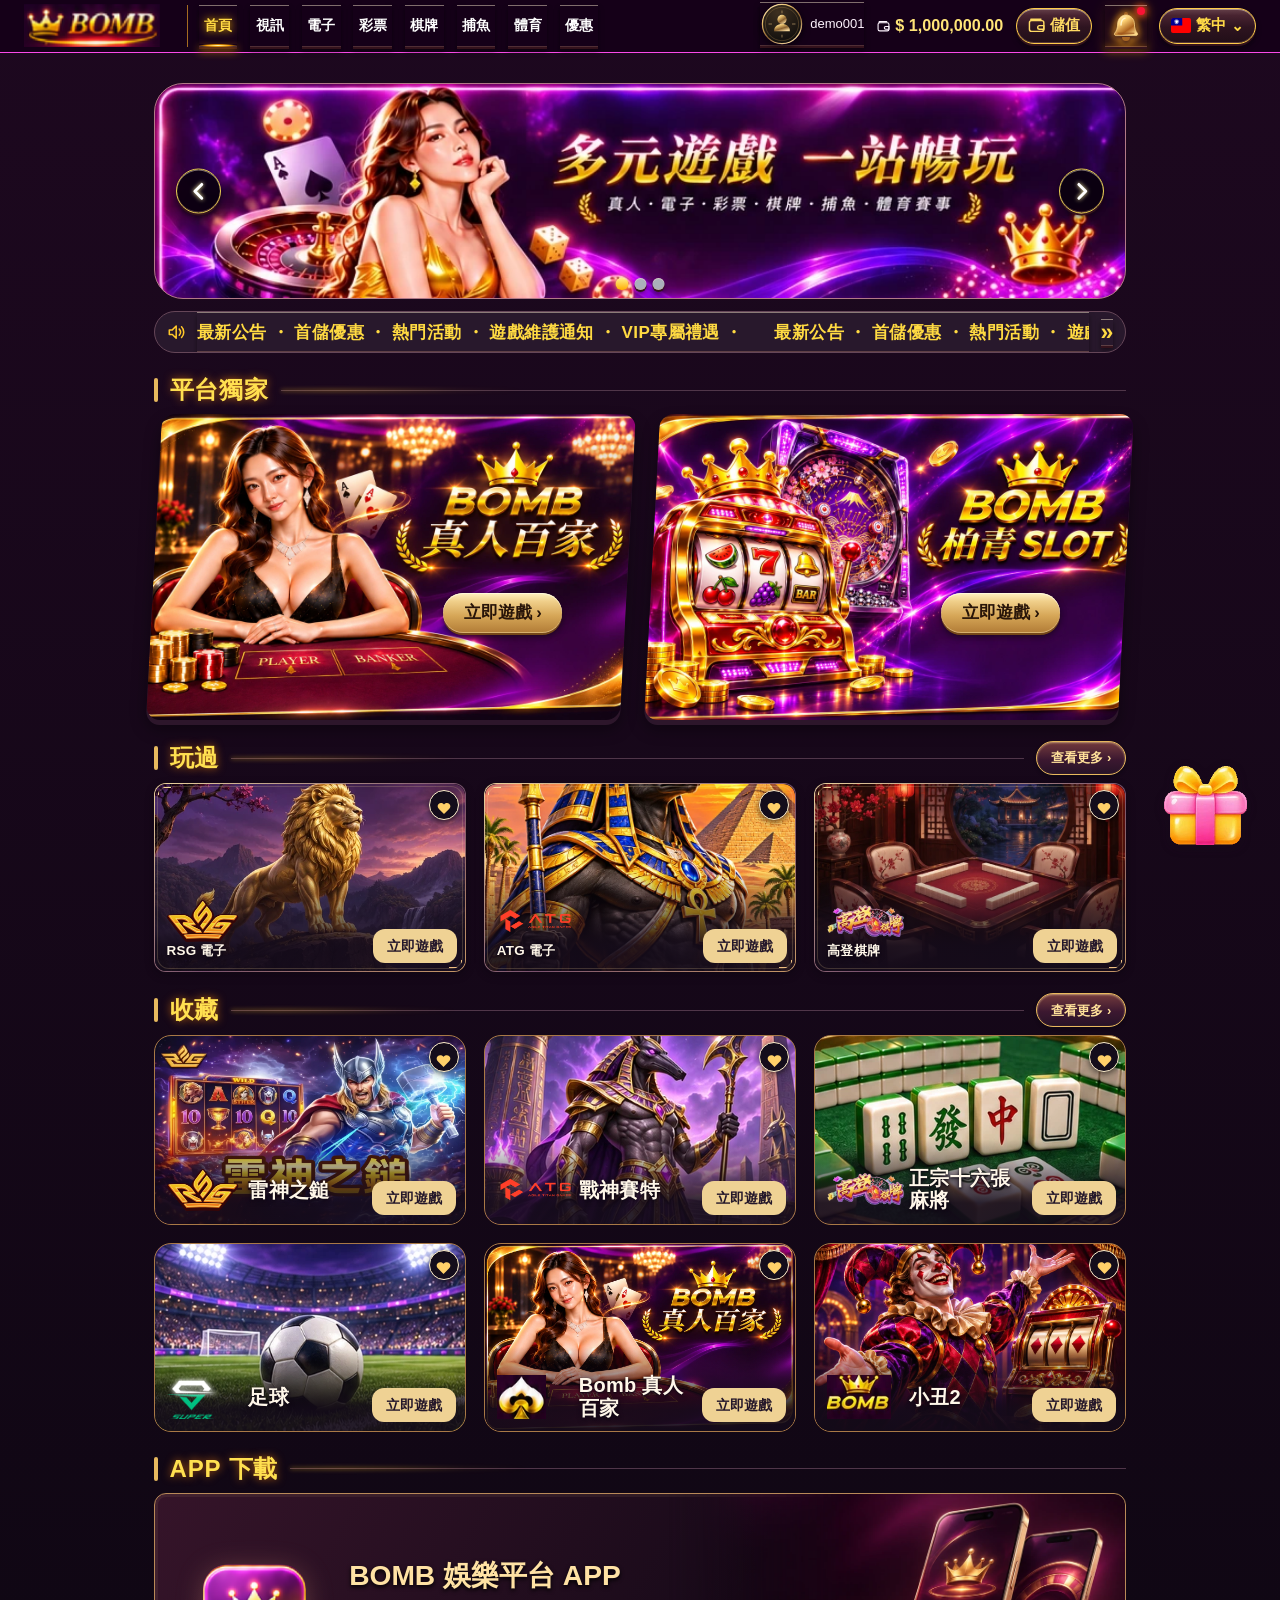
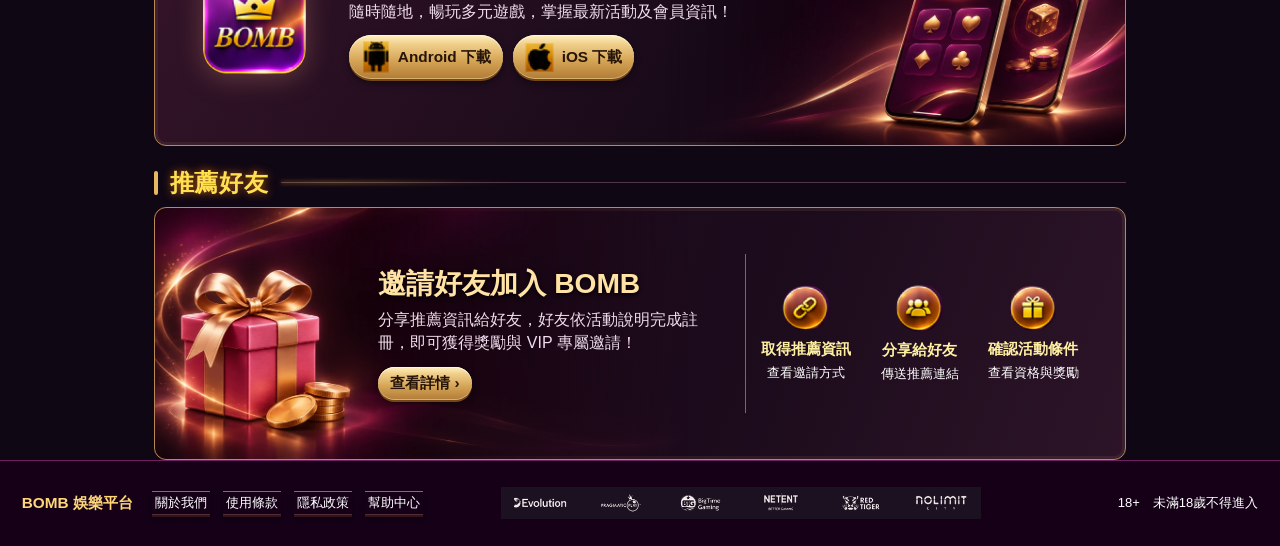
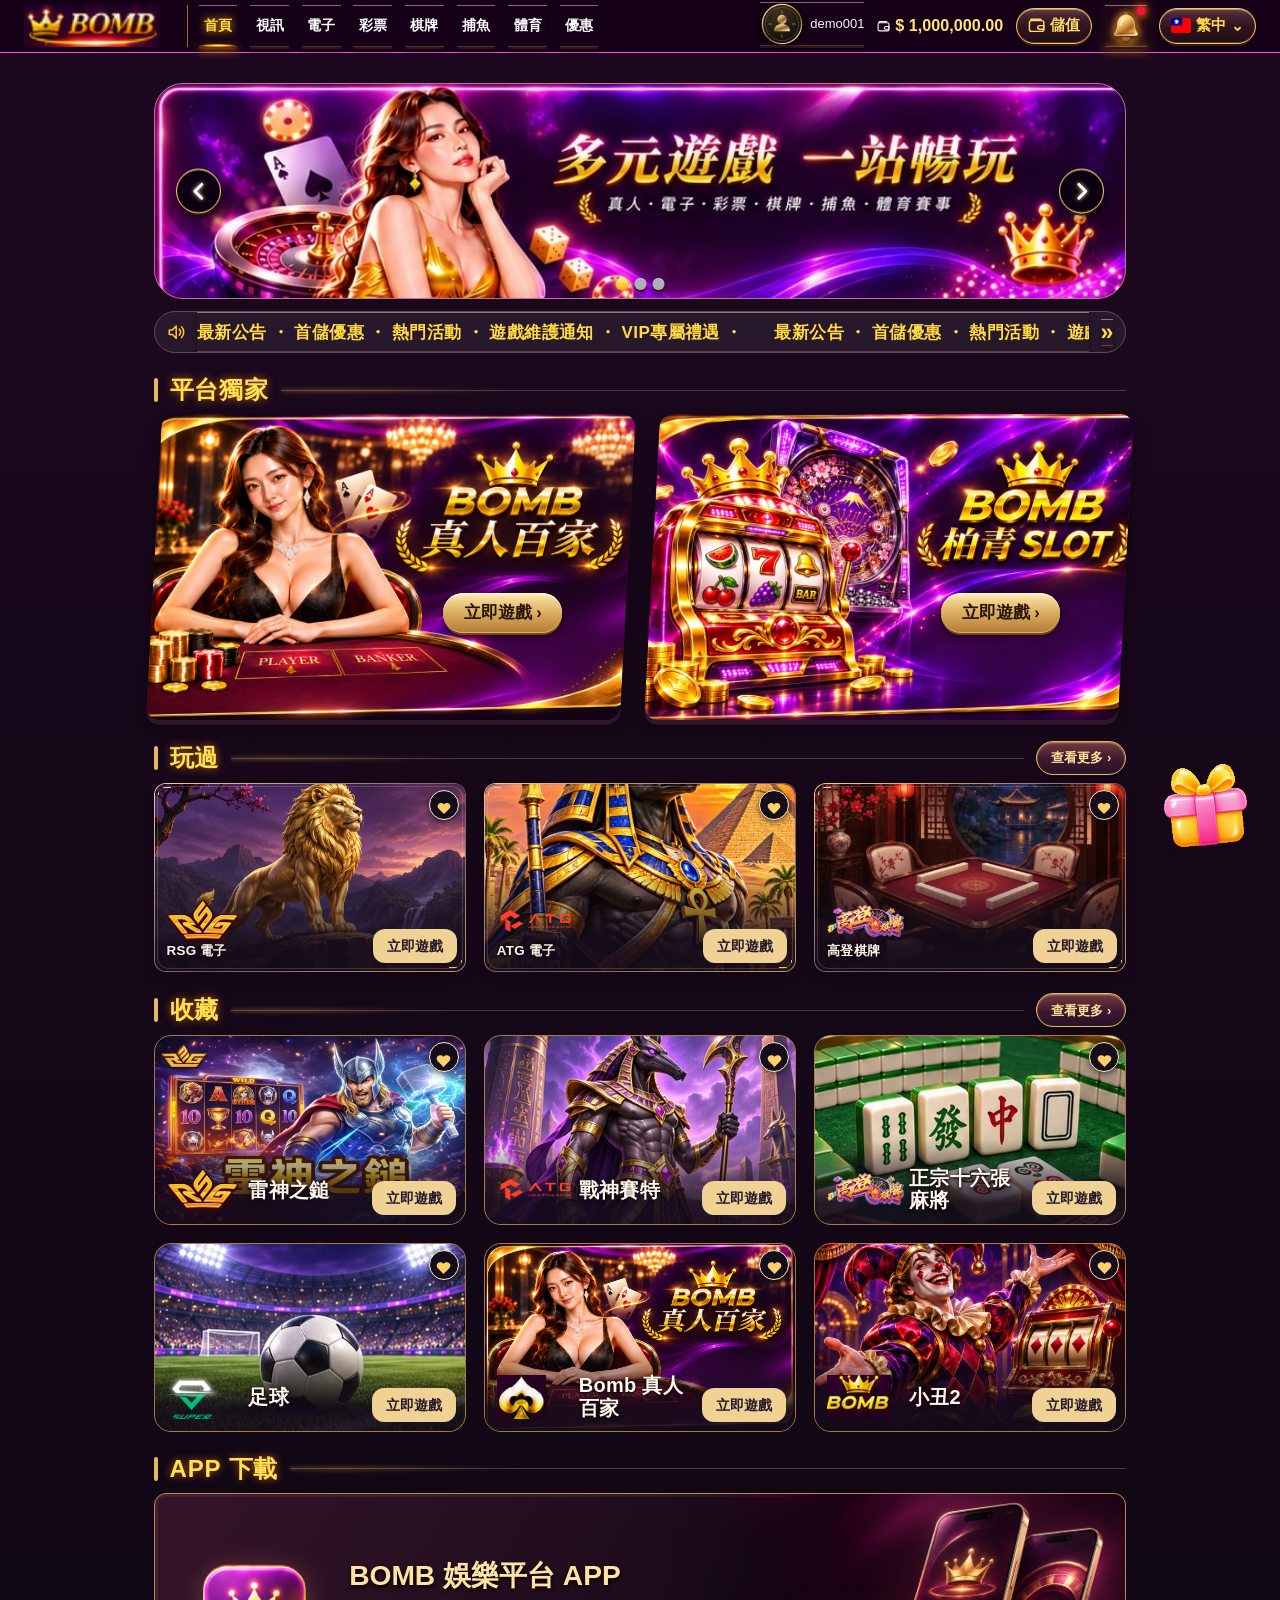
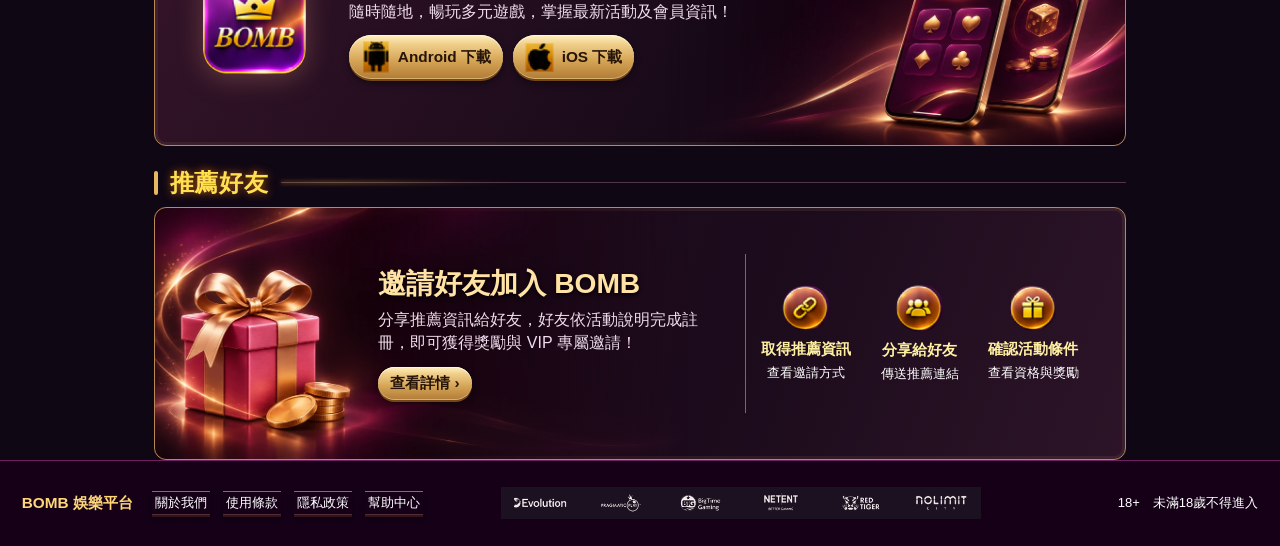
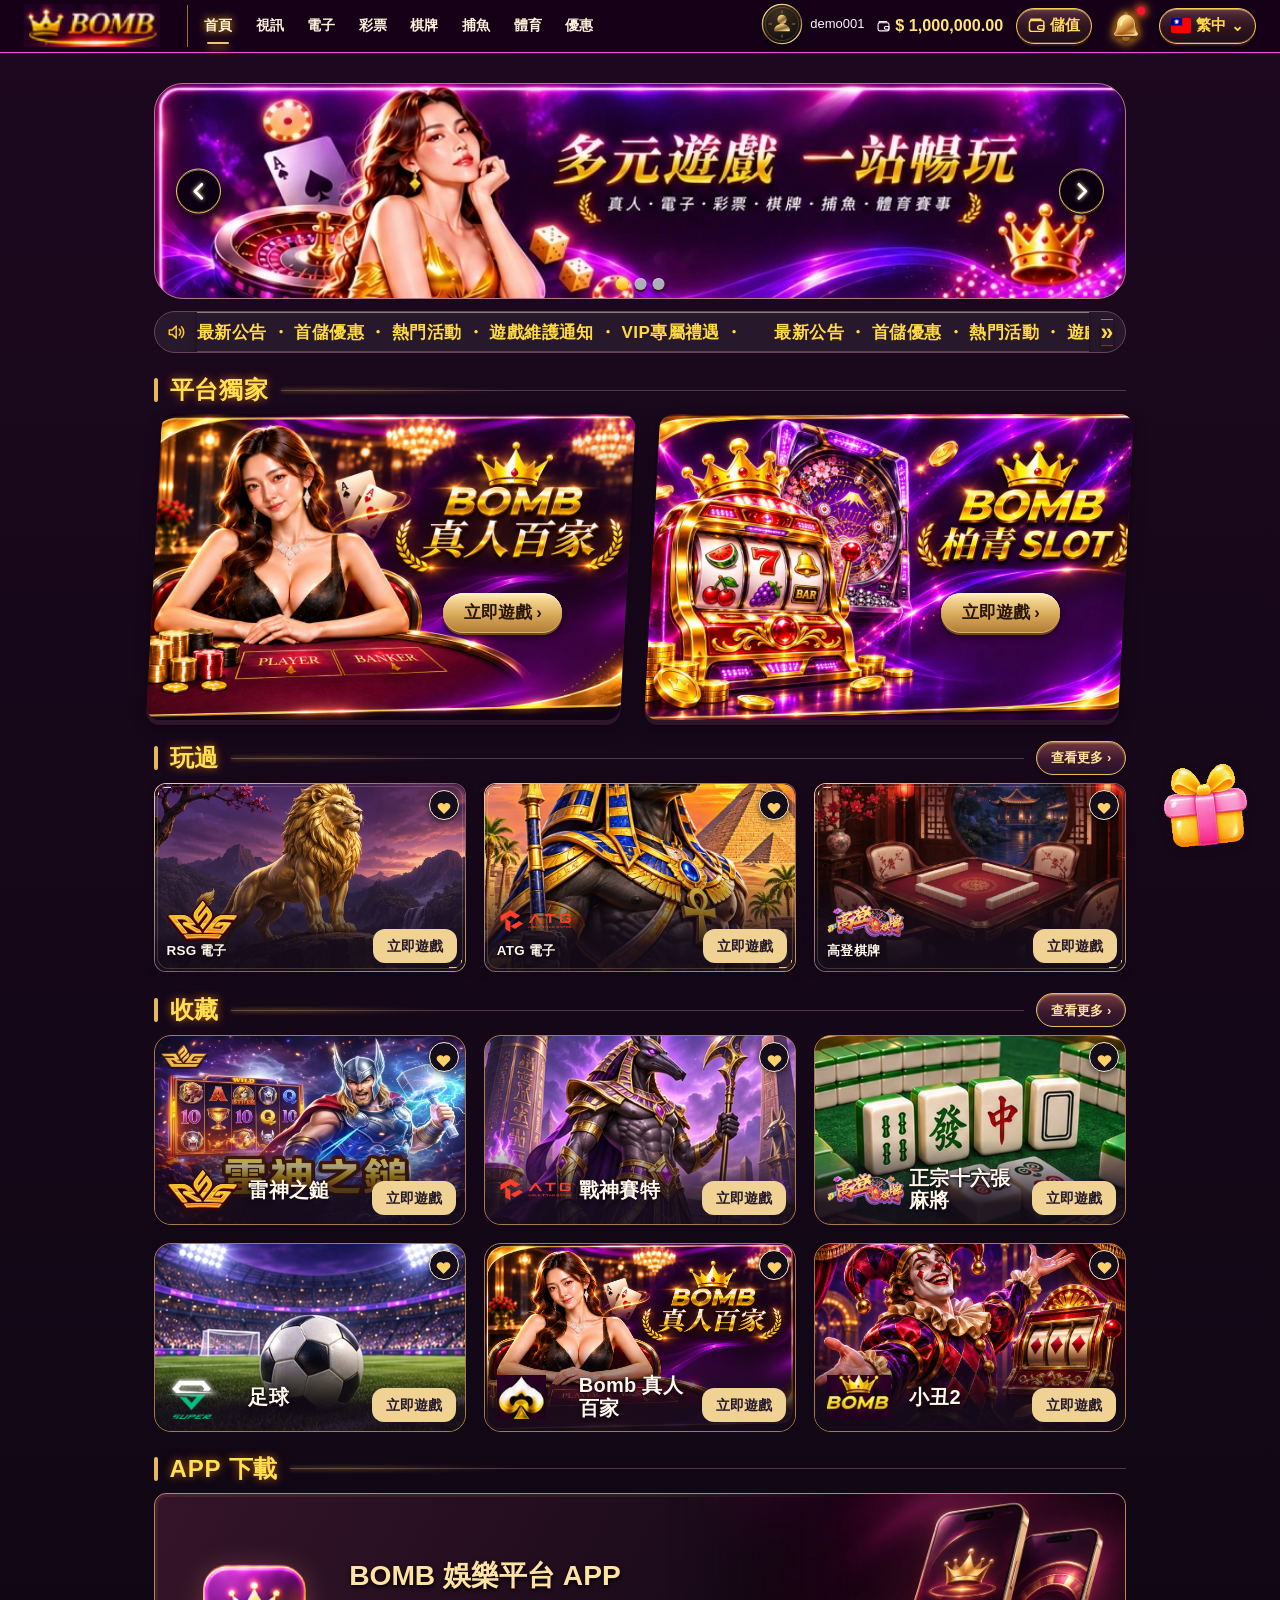
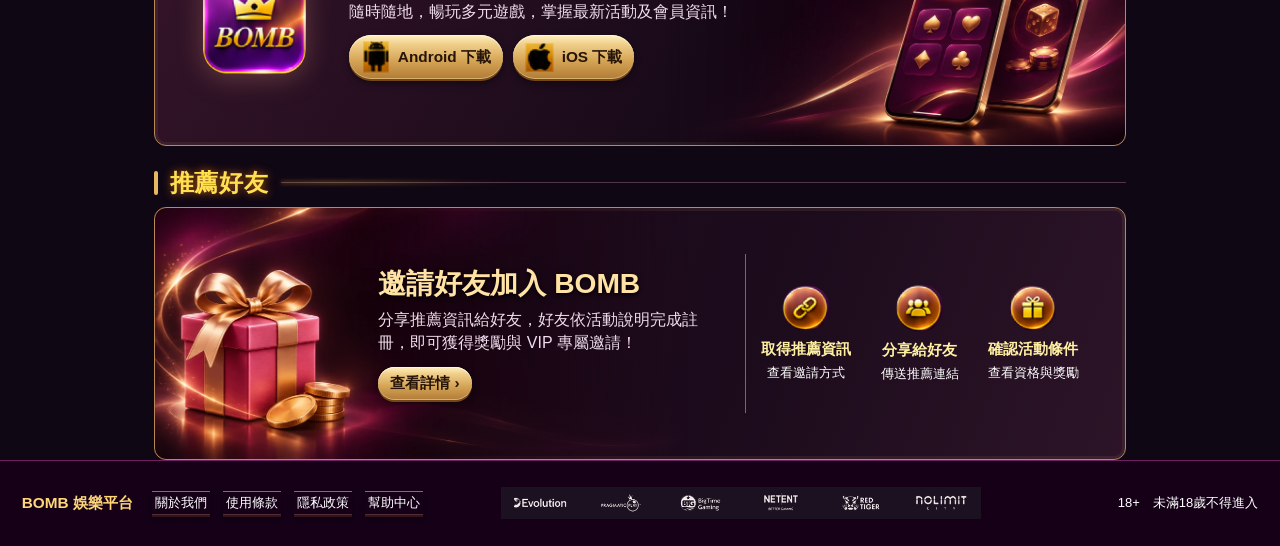
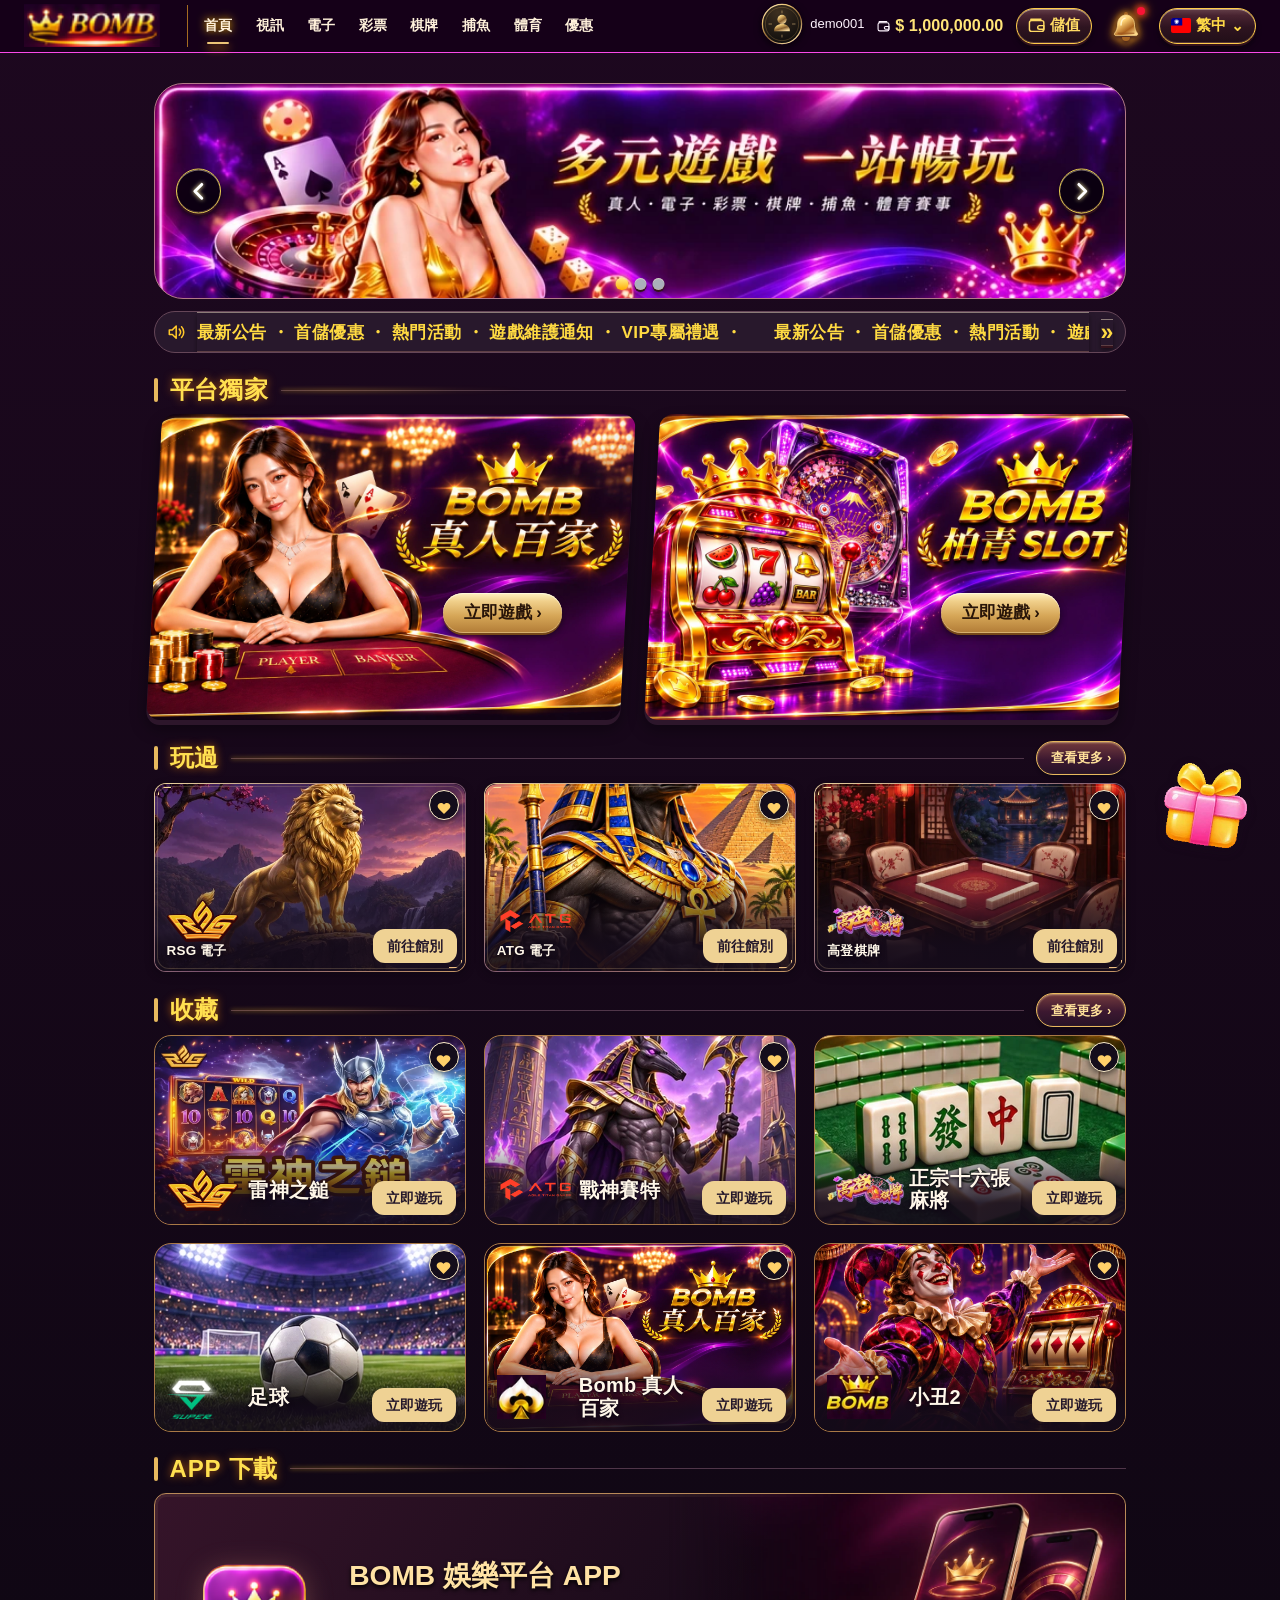
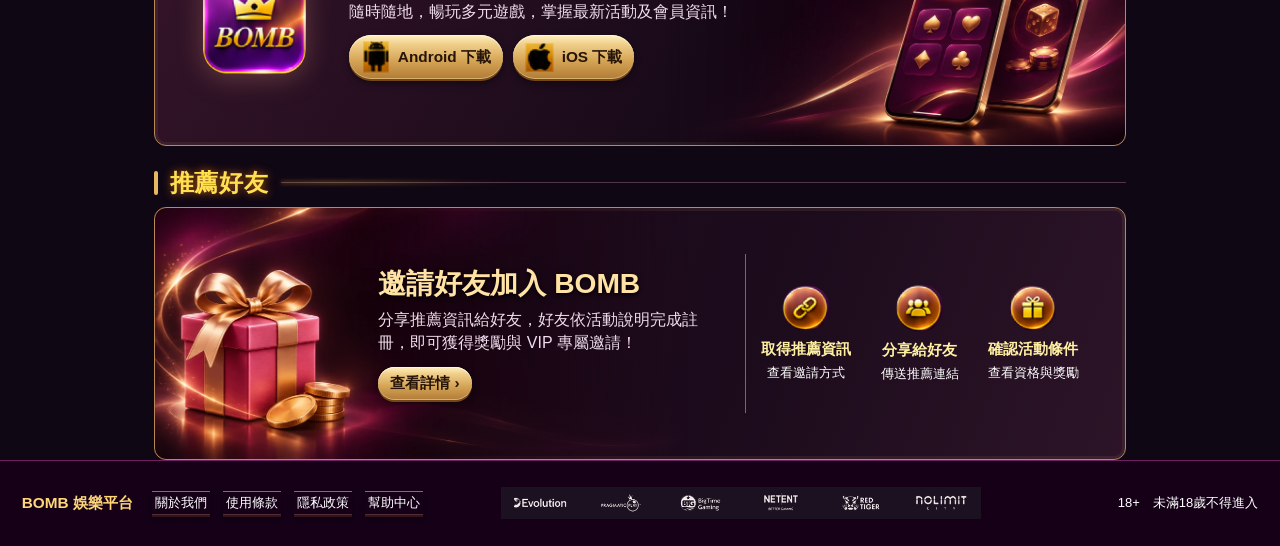
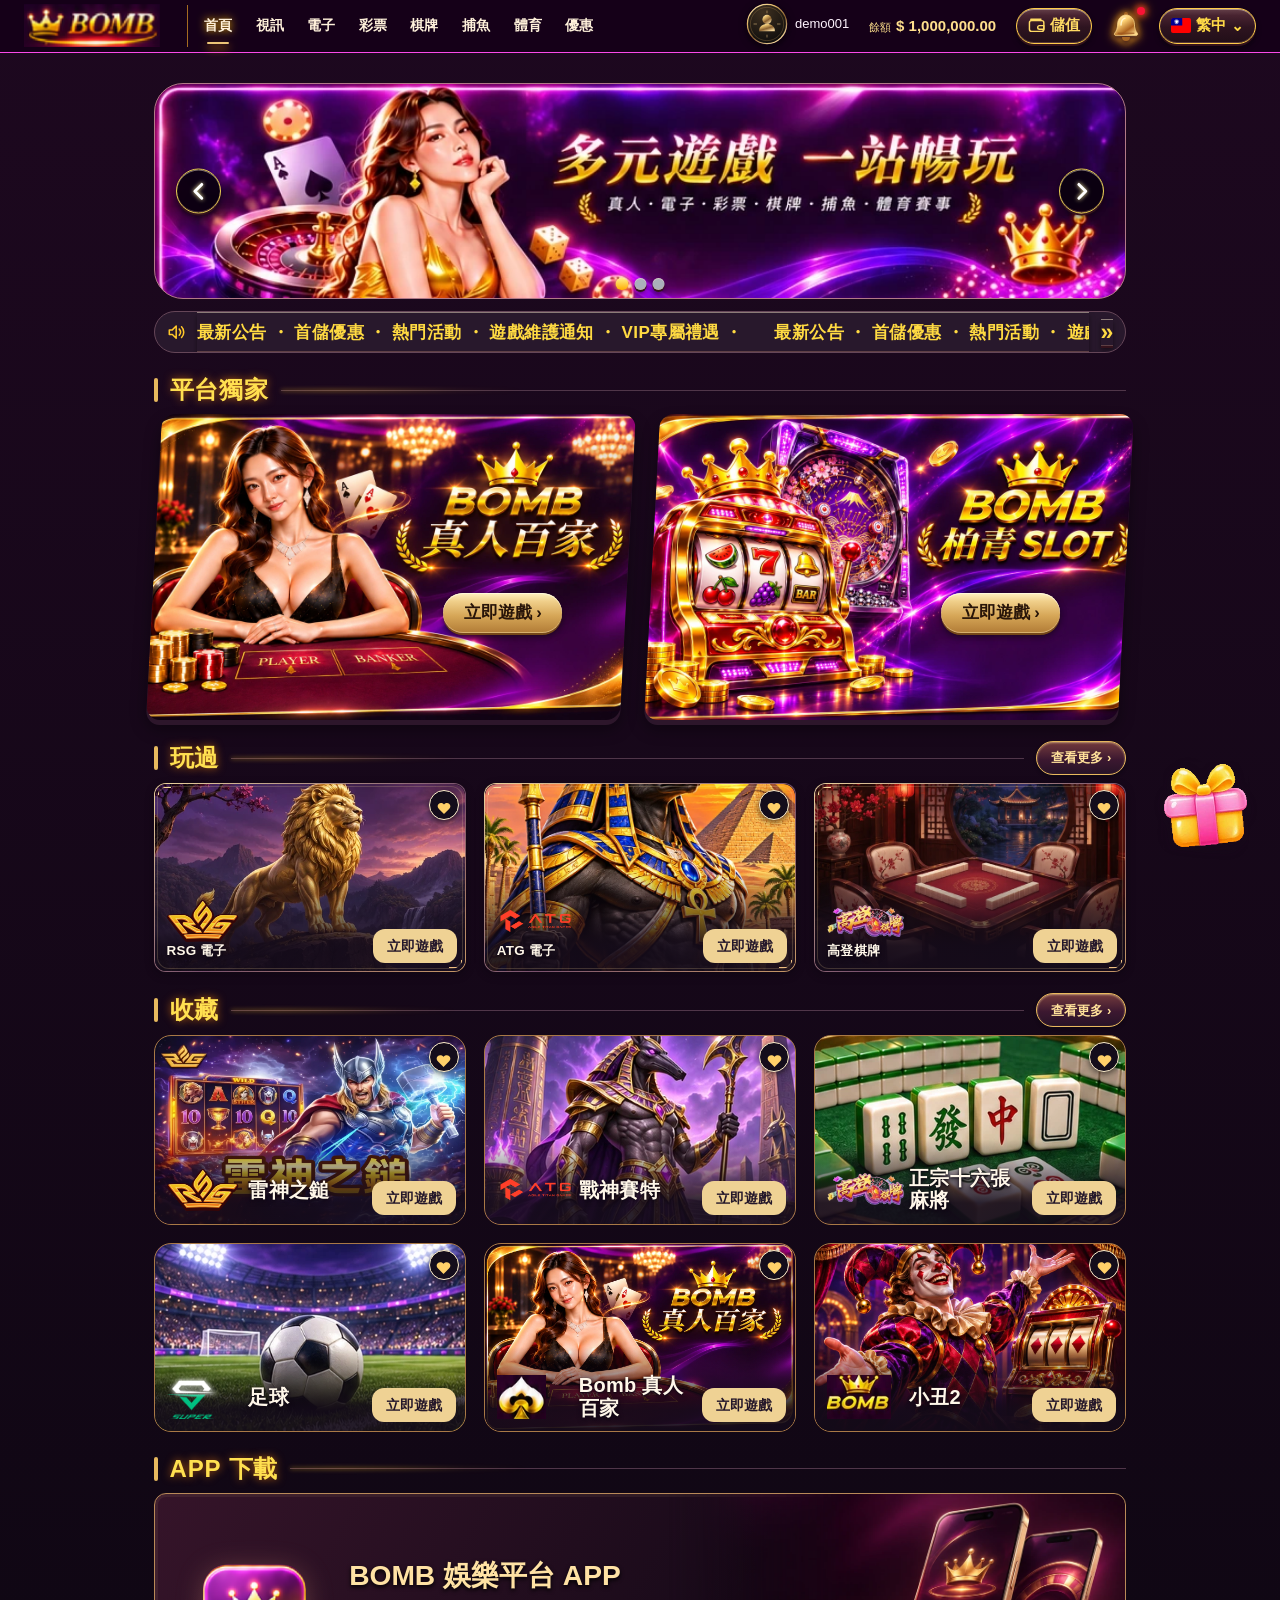
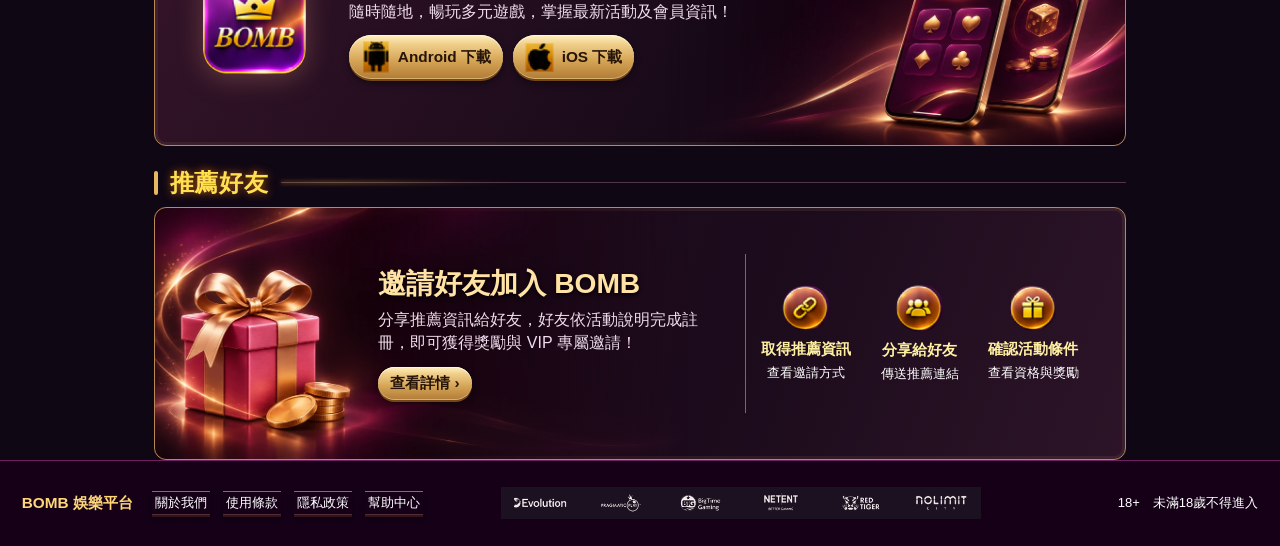
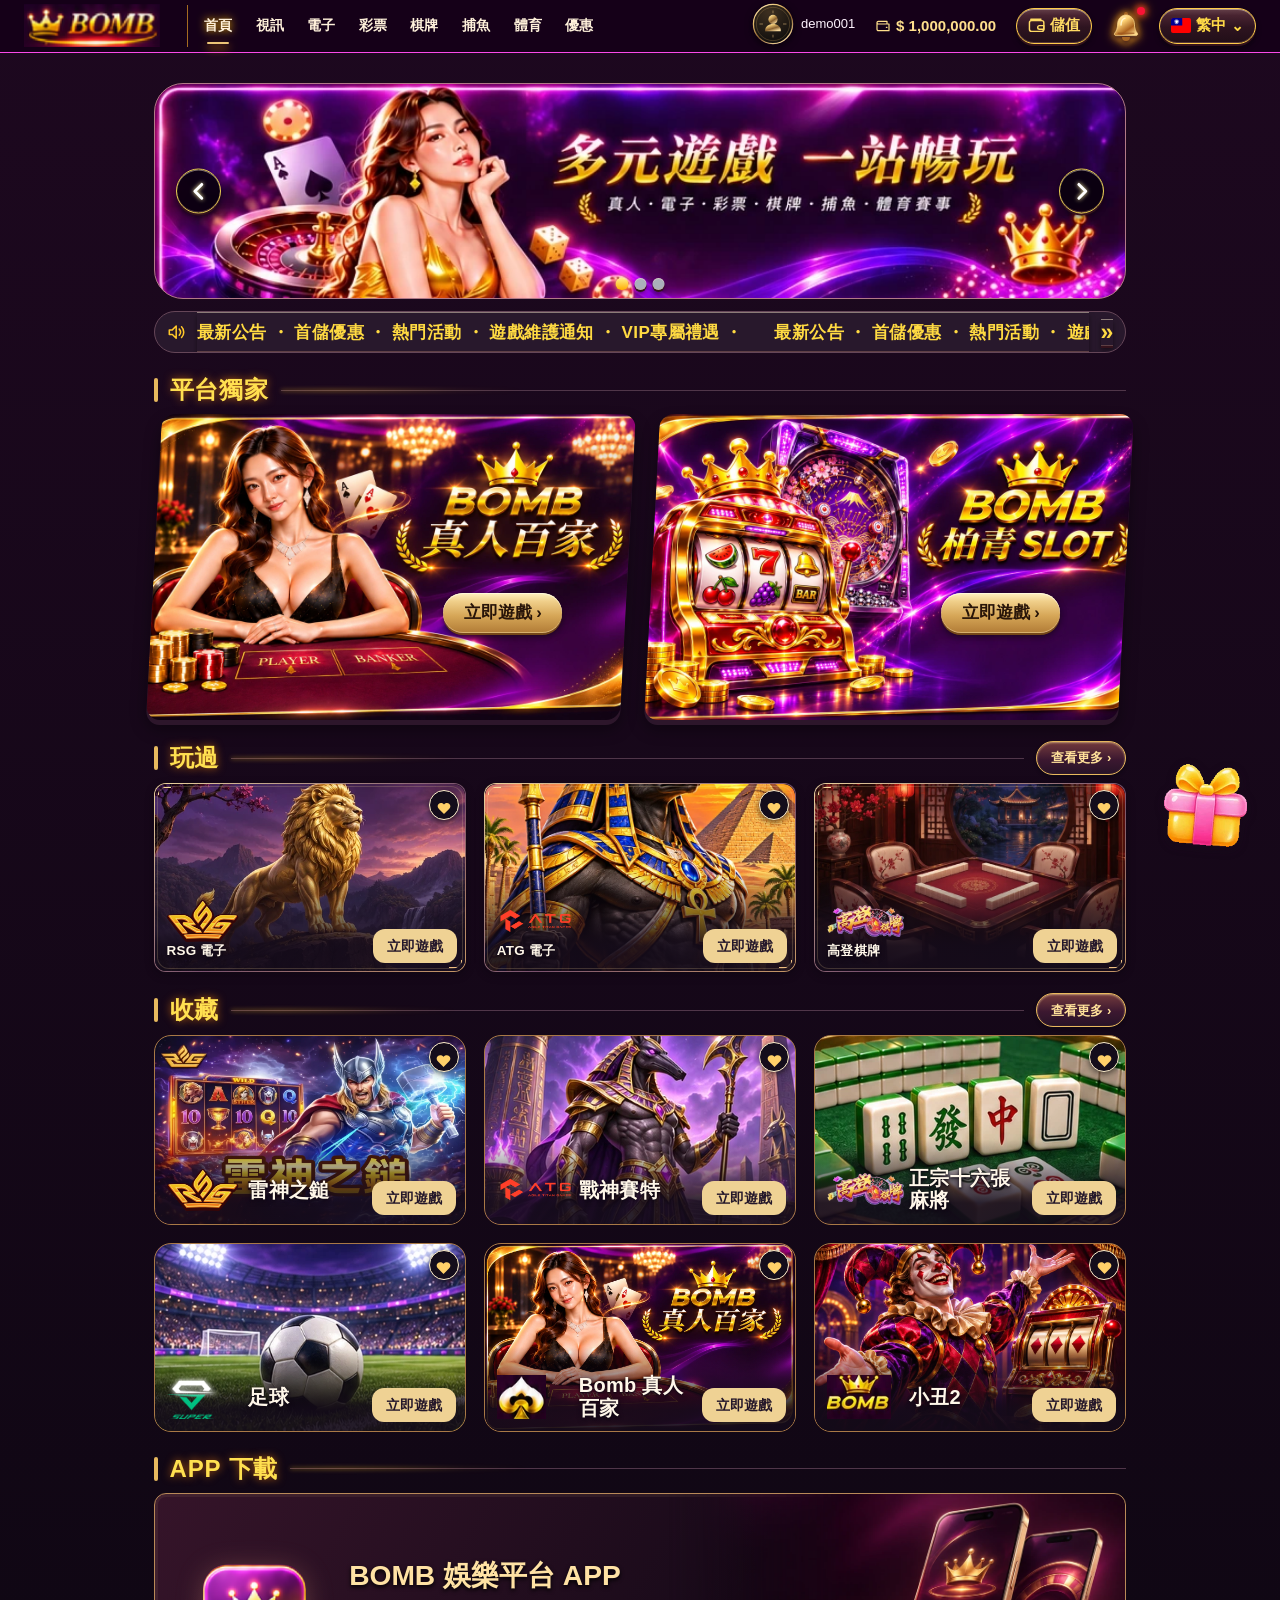
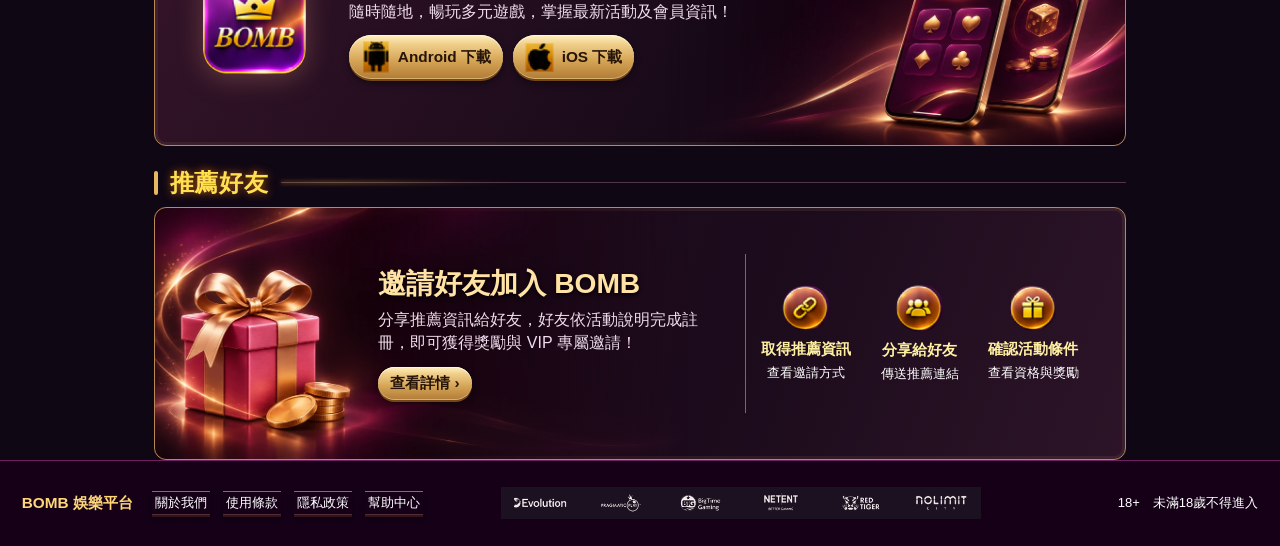
